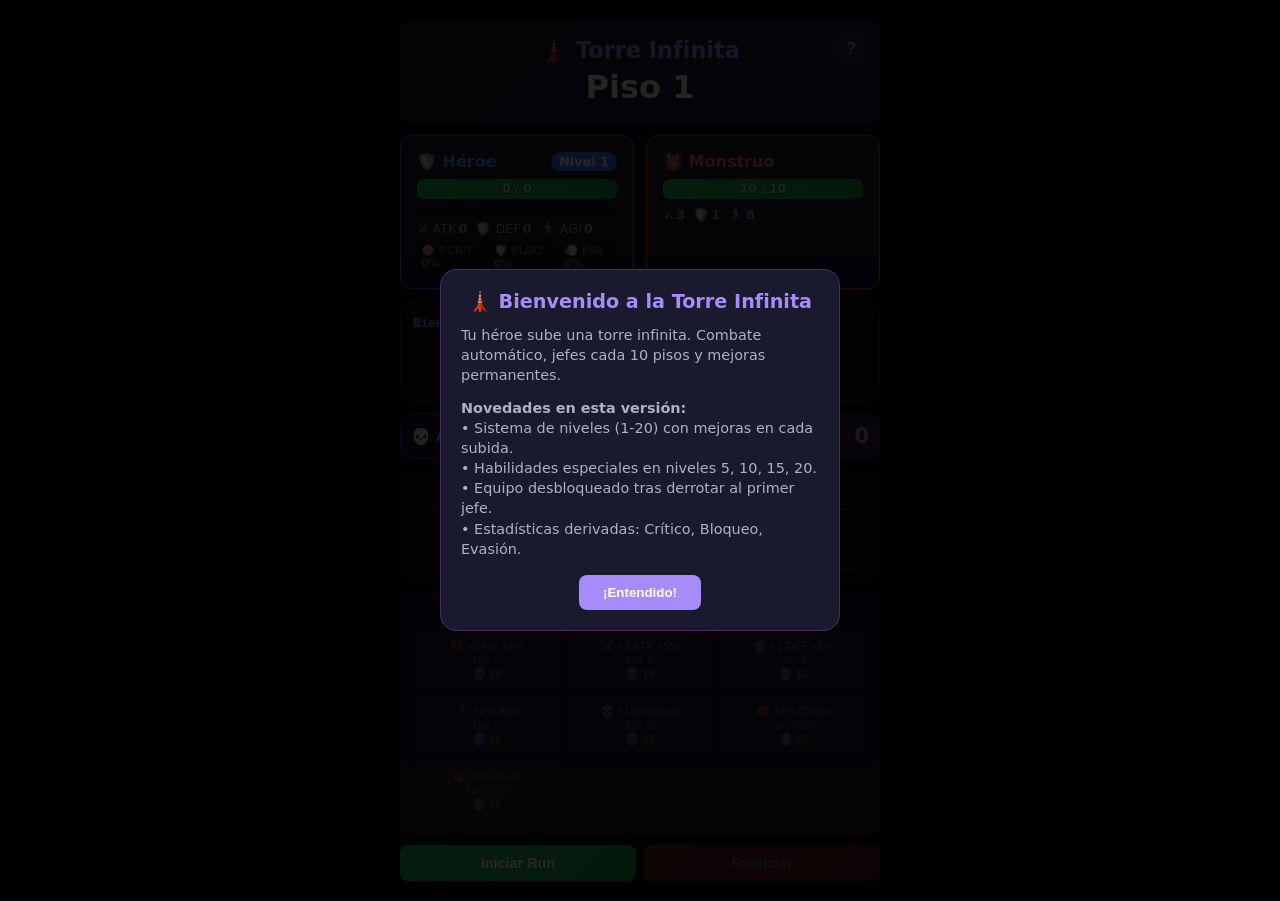
==== index.html @ 31a0d671 "feat: initial release v0.2.0 - Torre Infinita idle RPG - Hero level system (1-20) with flat stat cho" ====
<!DOCTYPE html>
<html lang="es">
<head>
    <meta charset="UTF-8">
    <meta name="viewport" content="width=device-width, initial-scale=1.0">
    <title>Torre Infinita - Fase 2</title>
    <style>
        /* ============================================
           RESET & BASE
           ============================================ */
        * { margin: 0; padding: 0; box-sizing: border-box; }

        body {
            font-family: 'Segoe UI', system-ui, sans-serif;
            background: #0a0a12;
            color: #e0e0e0;
            min-height: 100vh;
            display: flex;
            justify-content: center;
            padding: 20px;
            user-select: none;
        }

        #game {
            max-width: 480px;
            width: 100%;
            display: flex;
            flex-direction: column;
            gap: 12px;
        }

        /* ============================================
           HEADER - Torre, piso y XP
           ============================================ */
        .header {
            text-align: center;
            padding: 16px;
            background: linear-gradient(135deg, #1a1a2e, #16213e);
            border-radius: 12px;
            border: 1px solid #2a2a4a;
            position: relative;
        }

        .header h1 {
            font-size: 1.4rem;
            color: #a78bfa;
            margin-bottom: 4px;
        }

        .floor-display {
            font-size: 2rem;
            font-weight: 700;
            color: #f0f0f0;
        }

        .floor-display .boss-indicator {
            color: #ef4444;
            font-size: 0.9rem;
            display: block;
            margin-top: 2px;
        }

        .xp-bar-container {
            margin-top: 8px;
            background: #0f0f16;
            border-radius: 4px;
            height: 8px;
            overflow: hidden;
            position: relative;
        }

        .xp-bar {
            height: 100%;
            background: #3b82f6;
            width: 0%;
            transition: width 0.2s ease;
        }

        .xp-text {
            position: absolute;
            right: 4px;
            top: -14px;
            font-size: 0.7rem;
            color: #9ca3af;
        }

        .help-btn {
            position: absolute;
            top: 12px;
            right: 12px;
            width: 32px;
            height: 32px;
            background: #2a2a4a;
            border: 1px solid #3a3a5a;
            border-radius: 50%;
            color: #a78bfa;
            font-size: 1rem;
            font-weight: 700;
            cursor: pointer;
            display: flex;
            align-items: center;
            justify-content: center;
            transition: all 0.15s ease;
        }

        .help-btn:hover { background: #3a3a5a; border-color: #a78bfa; }

        /* ============================================
           COMBAT AREA
           ============================================ */
        .combat-area {
            display: grid;
            grid-template-columns: 1fr 1fr;
            gap: 12px;
            position: relative;
        }

        .fighter {
            background: #1a1a2e;
            border-radius: 12px;
            padding: 16px;
            border: 1px solid #2a2a4a;
            position: relative;
        }

        .fighter.player { border-color: #3b82f6; }
        .fighter.enemy { border-color: #ef4444; }
        .fighter.enemy.boss { border-color: #f59e0b; box-shadow: 0 0 12px rgba(245, 158, 11, 0.3); }

        .fighter-name { font-weight: 600; font-size: 1rem; margin-bottom: 8px; }
        .fighter.player .fighter-name { color: #60a5fa; display: flex; justify-content: space-between; align-items: center; }
        .fighter.player .level-badge { background: #3b82f6; color: white; padding: 2px 8px; border-radius: 12px; font-size: 0.8rem; }
        .fighter.enemy .fighter-name { color: #f87171; }

        .hp-bar-container {
            background: #2a1a1a;
            border-radius: 6px;
            height: 20px;
            overflow: hidden;
            margin-bottom: 8px;
            position: relative;
        }

        .hp-bar {
            height: 100%;
            background: linear-gradient(90deg, #22c55e, #16a34a);
            transition: width 0.15s ease;
            border-radius: 6px;
        }

        .hp-bar.low { background: linear-gradient(90deg, #ef4444, #dc2626); }
        .hp-bar.mid { background: linear-gradient(90deg, #f59e0b, #d97706); }

        .hp-text {
            position: absolute;
            top: 50%; left: 50%;
            transform: translate(-50%, -50%);
            font-size: 0.75rem;
            font-weight: 600;
            text-shadow: 0 1px 2px rgba(0,0,0,0.8);
        }

        .fighter-stats { display: flex; gap: 8px; font-size: 0.8rem; color: #9ca3af; }
        .fighter-stats span { display: flex; align-items: center; gap: 2px; }

        /* Derived Stats */
        .derived-stats {
            display: flex;
            gap: 6px;
            margin-top: 6px;
            font-size: 0.7rem;
            color: #6b7280;
        }
        .derived-stats span { background: #111; padding: 2px 4px; border-radius: 4px; }

        /* ============================================
           FLOATING NUMBERS
           ============================================ */
        .floating-container {
            position: absolute;
            top: 0; left: 0; width: 100%; height: 100%;
            pointer-events: none;
            overflow: hidden;
            z-index: 10;
        }

        .float-num {
            position: absolute;
            left: 50%;
            font-weight: 800;
            font-size: 1.2rem;
            transform: translateX(-50%);
            animation: floatUp 0.8s ease-out forwards;
            text-shadow: 0 2px 4px rgba(0,0,0,0.8);
        }

        .float-num.crit { font-size: 1.8rem; color: #fbbf24; }
        .float-num.normal { color: #ef4444; }
        .float-num.heal { color: #22c55e; }
        .float-num.miss { color: #9ca3af; font-style: italic; font-size: 1rem; }
        .float-num.block { color: #60a5fa; font-size: 1rem; }

        @keyframes floatUp {
            0% { opacity: 1; transform: translate(-50%, 0) scale(0.8); }
            20% { transform: translate(-50%, -10px) scale(1.1); }
            100% { opacity: 0; transform: translate(-50%, -50px) scale(1); }
        }

        /* ============================================
           LOG & SOULS
           ============================================ */
        .combat-log {
            background: #111118;
            border-radius: 12px;
            padding: 12px;
            height: 100px;
            overflow-y: auto;
            border: 1px solid #2a2a4a;
            font-size: 0.8rem;
            font-family: 'Consolas', monospace;
        }

        .combat-log .log-entry { padding: 2px 0; border-bottom: 1px solid #1a1a2e; }
        .log-entry.player-atk { color: #60a5fa; }
        .log-entry.enemy-atk { color: #f87171; }
        .log-entry.boss-atk { color: #f59e0b; }
        .log-entry.system { color: #a78bfa; font-weight: 600; }
        .log-entry.death { color: #ef4444; font-weight: 700; }
        .log-entry.victory { color: #22c55e; font-weight: 700; }
        .log-entry.loot { color: #fbbf24; }

        .souls-display {
            text-align: center;
            padding: 10px;
            background: linear-gradient(135deg, #1a0a2e, #2a1a3e);
            border-radius: 12px;
            border: 1px solid #4a2a6a;
            display: flex;
            justify-content: space-between;
            align-items: center;
        }
        .souls-display .value { font-size: 1.3rem; font-weight: 700; color: #c084fc; }

        /* ============================================
           EQUIPMENT
           ============================================ */
        .equipment-section {
            background: #1a1a2e;
            border-radius: 12px;
            padding: 12px;
            border: 1px solid #2a2a4a;
        }

        .equipment-section.locked { opacity: 0.5; pointer-events: none; filter: grayscale(1); }
        .equipment-section h2 { font-size: 0.9rem; color: #a78bfa; margin-bottom: 8px; text-align: center; }

        .equip-slots { display: flex; gap: 8px; justify-content: center; }
        .equip-slot {
            flex: 1;
            background: #111118;
            border: 1px dashed #3a3a5a;
            border-radius: 8px;
            padding: 8px;
            text-align: center;
            font-size: 0.75rem;
            min-height: 60px;
            display: flex;
            flex-direction: column;
            justify-content: center;
            align-items: center;
        }
        .equip-slot.filled { border-style: solid; }
        .equip-slot.weapon { border-color: #ef4444; }
        .equip-slot.armor { border-color: #3b82f6; }
        .equip-slot.ring { border-color: #a78bfa; }

        .equip-name { font-weight: 600; margin-bottom: 2px; }
        .equip-stats { color: #9ca3af; font-size: 0.7rem; }
        .equip-stat-line { font-size: 0.65rem; color: #9ca3af; }

        /* Rarity text colors */
        .rarity-poco-comun { color: #22c55e; }
        .rarity-raro { color: #3b82f6; }
        .rarity-epico { color: #a78bfa; }
        .rarity-legendario { color: #f59e0b; }

        /* ============================================
           UPGRADES & CONTROLS
           ============================================ */
        .upgrades-section {
            background: #1a1a2e;
            border-radius: 12px;
            padding: 12px;
            border: 1px solid #2a2a4a;
        }
        .upgrades-section h2 { font-size: 0.9rem; color: #a78bfa; margin-bottom: 8px; text-align: center; }

        .upgrade-grid { display: grid; grid-template-columns: repeat(3, 1fr); gap: 6px; }
        .upgrade-btn {
            background: #2a2a4a;
            border: 1px solid #3a3a5a;
            border-radius: 6px;
            padding: 8px;
            cursor: pointer;
            color: #e0e0e0;
            font-size: 0.7rem;
            transition: all 0.15s ease;
            display: flex;
            flex-direction: column;
            align-items: center;
            gap: 2px;
        }
        .upgrade-btn:hover:not(:disabled) { background: #3a3a5a; border-color: #a78bfa; }
        .upgrade-btn:disabled { opacity: 0.4; cursor: not-allowed; }
        .upgrade-btn .cost { color: #f59e0b; font-weight: 600; }
        .upgrade-btn .level { color: #9ca3af; font-size: 0.65rem; }

        .controls { display: flex; gap: 8px; }
        .control-btn {
            flex: 1; padding: 10px; border: none; border-radius: 8px;
            font-size: 0.9rem; font-weight: 600; cursor: pointer; transition: all 0.15s ease;
        }
        .control-btn.start { background: linear-gradient(135deg, #22c55e, #16a34a); color: white; }
        .control-btn.restart { background: linear-gradient(135deg, #ef4444, #dc2626); color: white; }
        .control-btn:disabled { opacity: 0.4; cursor: not-allowed; }

        /* ============================================
           MODALS
           ============================================ */
        .modal-overlay {
            position: fixed; inset: 0; background: rgba(0,0,0,0.85);
            display: flex; align-items: center; justify-content: center;
            z-index: 1000; opacity: 0; pointer-events: none; transition: opacity 0.2s ease;
        }
        .modal-overlay.visible { opacity: 1; pointer-events: auto; }

        .modal {
            background: #1a1a2e; border: 1px solid #4a2a6a; border-radius: 16px;
            padding: 20px; max-width: 400px; width: 90%;
            transform: translateY(20px); transition: transform 0.2s ease;
        }
        .modal-overlay.visible .modal { transform: translateY(0); }

        .modal h2 { color: #a78bfa; font-size: 1.2rem; margin-bottom: 12px; text-align: center; }
        .modal p { color: #b0b0c0; font-size: 0.9rem; line-height: 1.4; margin-bottom: 12px; }

        .choice-grid { display: flex; flex-direction: column; gap: 8px; margin-top: 12px; }
        .choice-btn {
            background: #2a2a4a; border: 1px solid #3a3a5a; border-radius: 8px;
            padding: 12px; cursor: pointer; color: #e0e0e0; text-align: left;
            transition: all 0.15s ease;
        }
        .choice-btn:hover { background: #3a3a5a; border-color: #a78bfa; }
        .choice-btn .title { font-weight: 600; color: #c084fc; display: block; }
        .choice-btn .desc { font-size: 0.8rem; color: #9ca3af; }

        .modal-close {
            display: block; margin: 16px auto 0; padding: 10px 24px;
            background: #a78bfa; color: white; border: none; border-radius: 8px;
            font-weight: 600; cursor: pointer;
        }

        .fighter.hit { animation: flash 0.1s ease; }
        @keyframes flash { 0%, 100% { opacity: 1; } 50% { opacity: 0.5; } }
    </style>
</head>
<body>
    <div id="game">
        <!-- Header -->
        <div class="header">
            <h1>🗼 Torre Infinita</h1>
            <button class="help-btn" onclick="showTutorial()" title="Tutorial">?</button>
            <div class="floor-display">
                <span id="floor-number">Piso 1</span>
                <span id="boss-indicator" class="boss-indicator" style="display:none">⚔️ JEFE</span>
            </div>
        </div>

        <!-- Combat -->
        <div class="combat-area">
            <div class="fighter player" id="player-card">
                <div class="floating-container" id="player-floats"></div>
                <div class="fighter-name">
                    <span>🛡️ Héroe</span>
                    <span class="level-badge" id="player-level">Nivel 1</span>
                </div>
                <div class="hp-bar-container">
                    <div class="hp-bar" id="player-hp-bar" style="width:100%"></div>
                    <div class="hp-text" id="player-hp-text">100 / 100</div>
                </div>
                <div class="xp-bar-container" style="height: 6px; margin-bottom: 8px;">
                    <div class="xp-bar" id="player-xp-bar" style="width:0%"></div>
                </div>
                <div class="fighter-stats">
                    <span>⚔️ ATK <b id="player-atk">10</b></span>
                    <span>🛡️ DEF <b id="player-def">5</b></span>
                    <span>🏃 AGI <b id="player-agi">10</b></span>
                </div>
                <div class="derived-stats">
                    <span>🎯 P.CRIT <b id="player-crit">1%</b></span>
                    <span>🛡️ BLOQ <b id="player-block">1%</b></span>
                    <span>💨 EVA <b id="player-dodge">1%</b></span>
                </div>
            </div>
            <div class="fighter enemy" id="enemy-card">
                <div class="floating-container" id="enemy-floats"></div>
                <div class="fighter-name" id="enemy-name">👹 Monstruo</div>
                <div class="hp-bar-container">
                    <div class="hp-bar" id="enemy-hp-bar" style="width:100%"></div>
                    <div class="hp-text" id="enemy-hp-text">10 / 10</div>
                </div>
                <div class="fighter-stats">
                    <span>⚔️ <b id="enemy-atk">3</b></span>
                    <span>🛡️ <b id="enemy-def">1</b></span>
                    <span>🏃 <b id="enemy-agi">8</b></span>
                </div>
            </div>
        </div>

        <!-- Log -->
        <div class="combat-log" id="combat-log">
            <div class="log-entry system">Bienvenido a la Torre Infinita. ¡Pulsa Iniciar!</div>
        </div>

        <!-- Souls -->
        <div class="souls-display">
            <span class="label">💀 Almas</span>
            <span class="value" id="souls-count">0</span>
        </div>

        <!-- Equipment -->
        <div class="equipment-section locked" id="equip-section">
            <h2>🎒 Equipo (Se desbloquea tras superar piso 10)</h2>
            <div class="equip-slots">
                <div class="equip-slot weapon" id="slot-weapon">🗡️ Vacío</div>
                <div class="equip-slot armor" id="slot-armor">🛡️ Vacío</div>
                <div class="equip-slot ring" id="slot-ring">💍 Vacío</div>
            </div>
        </div>

        <!-- Meta Upgrades -->
        <div class="upgrades-section">
            <h2>⬆️ Mejoras Permanentes</h2>
            <div class="upgrade-grid" id="upgrade-grid"></div>
        </div>

        <!-- Controls -->
        <div class="controls">
            <button class="control-btn start" id="btn-start" onclick="startRun()">Iniciar Run</button>
            <button class="control-btn restart" id="btn-restart" onclick="restartRun()" disabled>Reiniciar</button>
        </div>
    </div>

    <!-- Tutorial Modal -->
    <div class="modal-overlay" id="tutorial-overlay">
        <div class="modal">
            <h2>🗼 Bienvenido a la Torre Infinita</h2>
            <p>Tu héroe sube una torre infinita. Combate automático, jefes cada 10 pisos y mejoras permanentes.</p>
            <p><strong>Novedades en esta versión:</strong><br>
            • Sistema de niveles (1-20) con mejoras en cada subida.<br>
            • Habilidades especiales en niveles 5, 10, 15, 20.<br>
            • Equipo desbloqueado tras derrotar al primer jefe.<br>
            • Estadísticas derivadas: Crítico, Bloqueo, Evasión.</p>
            <button class="modal-close" onclick="closeTutorial()">¡Entendido!</button>
        </div>
    </div>

    <!-- Choice Modal (Level Up / Abilities) -->
    <div class="modal-overlay" id="choice-overlay">
        <div class="modal">
            <h2 id="choice-title">¡Nivel Arriba!</h2>
            <p id="choice-desc">Elige una mejora:</p>
            <div class="choice-grid" id="choice-grid"></div>
        </div>
    </div>

    <script>
        // ============================================
        // 1. BALANCE CENTRALIZADO
        // Cambiar un número aquí recalcula todo el juego
        // ============================================
        const BALANCE = {
            // --- PLAYER BASE ---
            player: { hp: 100, atk: 10, def: 5, agi: 10 },

            // --- RUN LEVEL (flat por level up) ---
            levelUp: {
                choices: [
                    { id: 'hp',  label: '+8 HP',  flat: 8, desc: 'Aumenta tu vida máxima en 8.' },
                    { id: 'atk', label: '+2 ATK', flat: 2, desc: 'Aumenta tu ataque en 2.' },
                    { id: 'def', label: '+2 DEF', flat: 2, desc: 'Aumenta tu defensa en 2.' },
                    { id: 'agi', label: '+2 AGI', flat: 2, desc: 'Aumenta tu agilidad en 2.' },
                ],
                xpBase: 10,
                xpScale: 10,
                maxLevel: 20,
                abilityLevels: [5, 10, 15, 20],
            },

            // --- META PROGRESSION (flat mínimo + %) ---
            metaUpgrades: {
                hp:   { baseCost: 10, scale: 1.5, flat: 3, percent: 0.05, label: '+3 HP +5%', icon: '❤️' },
                atk:  { baseCost: 10, scale: 1.5, flat: 2, percent: 0.05, label: '+2 ATK +5%', icon: '⚔️' },
                def:  { baseCost: 15, scale: 1.5, flat: 1, percent: 0.05, label: '+1 DEF +5%', icon: '🛡️' },
                agi:  { baseCost: 20, scale: 1.6, flat: 0, percent: 0.02, label: '+2% AGI', icon: '🏃' },
                souls:{ baseCost: 25, scale: 1.7, flat: 1, percent: 0, label: '+1 alma/piso', icon: '💀' },
                crit: { baseCost: 30, scale: 1.8, flat: 0, percent: 0.02, label: '+2% Crítico', icon: '🎯', maxLevel: 15 },
                drop: { baseCost: 40, scale: 2.0, flat: 0, percent: 0.05, label: '+5% Drop', icon: '🎁', maxLevel: 10 },
            },

            // --- ENEMIES ---
            enemy: {
                normal: { hp: 10, atk: 3, def: 1, agi: 6 },
                boss:   { hp: 50, atk: 8, def: 3, agi: 7 },
                scale: {
                    normal: { hp: 1.10, atk: 1.08, def: 1.05 },
                    boss:   { hp: 1.08, atk: 1.07, def: 1.06 },
                },
                agiScale: 1.02, // ambos tipos usan la misma escala de agilidad
                bossHpMult: 2,
            },

            // --- EQUIPMENT ---
            equipment: {
                dropBaseChance: 15,
                slots: ['weapon', 'armor', 'ring'],
            rarities: [
                { name: 'Poco común', weights: [70, 0, 0, 0],  statMult: 1.0 },
                { name: 'Raro',         weights: [25, 60, 0, 0], statMult: 1.5 },
                { name: 'Épico',        weights: [5, 30, 0, 0],  statMult: 2.0 },
                { name: 'Legendario',   weights: [0, 10, 0, 0],  statMult: 3.0 },
            ],
                budgetPerFloor: 1.0,
            },

            // --- COMBAT ---
            combat: {
                tickMs: 100,
                speedBase: 3000,
                speedPerAgi: 100,
                speedMin: 750,
                minDamage: 1,
            },

            // --- SOULS ---
            souls: {
                baseMult: 2,
            },
        };

        // ============================================
        // 2. ESTADO CENTRAL
        // ============================================
        const metaState = {
            souls: 0,
            maxFloor: 0,
            unlockedEquipment: false,
            equipment: { weapon: null, armor: null, ring: null },
            abilities: [],
            upgrades: {},
        };

        // Inicializar upgrades desde BALANCE
        for (const [key, u] of Object.entries(BALANCE.metaUpgrades)) {
            metaState.upgrades[key] = { level: 0, ...u };
        }

        const runState = {
            active: false,
            floor: 1,
            level: 1,
            xp: 0,
            xpToNext: BALANCE.levelUp.xpBase,
            runBonuses: { hp: 0, atk: 0, def: 0, agi: 0 },
            player: { hp: 0, maxHp: 0, atk: 0, def: 0, agi: 0, attackTimer: 0 },
            enemy: null,
            combatInterval: BALANCE.combat.tickMs,
            pendingChoice: null,
        };

        // ============================================
        // 3. CONSTANTES Y POOLS
        // ============================================
        const ENEMY_NAMES = ['Slime', 'Esqueleto', 'Murciélago', 'Goblin', 'Araña', 'Fantasma', 'Orco', 'Troll'];
        const BOSS_NAMES = ['Guardián', 'Señor de la Torre', 'Dragón', 'Lich', 'Titán', 'Demonio'];

        const LEVEL_CHOICES = BALANCE.levelUp.choices;

        const ABILITY_POOLS = {
            5: [
                { id: 'double_hit', label: 'Golpe Doble', desc: '15% probabilidad de atacar 2 veces.' },
                { id: 'first_strike', label: 'Primer Golpe', desc: '+25% daño en el primer ataque del combate.' },
                { id: 'bleed', label: 'Sangrado', desc: '10% prob de aplicar sangrado (3 dmg/turno x3).' },
            ],
            10: [
                { id: 'counter', label: 'Contraataque', desc: '20% prob de devolver 50% del daño recibido.' },
                { id: 'vital_shield', label: 'Escudo Vital', desc: 'Al entrar, escudo = 10% HP máximo.' },
                { id: 'precise', label: 'Golpe Preciso', desc: '+15% probabilidad de crítico.' },
            ],
            15: [
                { id: 'brutal', label: 'Golpe Brutal', desc: '10% probabilidad de hacer 3x daño.' },
                { id: 'execute', label: 'Ejecución', desc: 'Si enemigo <20% HP, tu daño se duplica.' },
                { id: 'passive_frenzy', label: 'Frenesí Pasivo', desc: '+20% velocidad de ataque.' },
            ],
            20: [
                { id: 'frenzy', label: 'Frenesí', desc: '10% probabilidad de atacar 3 veces.' },
                { id: 'domination', label: 'Dominio', desc: '+15% a todos tus stats base.' },
                { id: 'unstoppable', label: 'Imparable', desc: '-25% daño recibido y +30% velocidad.' },
            ]
        };

        const ITEM_PASSIVES = [
            { id: 'venom', label: 'Veneno', desc: 'Aplica veneno al atacar (2 dmg/turno x3).' },
            { id: 'burn', label: 'Quemadura', desc: 'Aplica quemadura (3% HP enemigo/turno x2).' },
            { id: 'lifesteal', label: 'Robo de Vida', desc: 'Recupera 5% del daño causado como HP.' },
            { id: 'block_mastery', label: 'Maestría Bloqueo', desc: '+10% probabilidad de bloqueo.' },
        ];

        // ============================================
        // 4. CÁLCULOS
        // ============================================
        function speedToInterval(speed) {
            return Math.max(BALANCE.combat.speedMin, BALANCE.combat.speedBase - (speed * BALANCE.combat.speedPerAgi));
        }

        function getUpgradeCost(key) {
            const u = metaState.upgrades[key];
            return Math.floor(u.baseCost * Math.pow(u.scale, u.level));
        }

        function calcDamage(atk, def) {
            return Math.max(BALANCE.combat.minDamage, atk - def);
        }

        function getDerivedStats(atk, def, agi) {
            return {
                crit: Math.min(50, Math.floor(atk / 10)),
                block: Math.min(50, Math.floor(def / 5)),
                dodge: Math.min(40, Math.floor(agi / 8)),
            };
        }

        function calcPlayerStats() {
            const u = metaState.upgrades;
            const base = BALANCE.player;

            // Meta upgrades: flat + percent
            const metaHp = base.hp * (1 + u.hp.percent * u.hp.level) + u.hp.flat * u.hp.level;
            const metaAtk = base.atk * (1 + u.atk.percent * u.atk.level) + u.atk.flat * u.atk.level;
            const metaDef = base.def * (1 + u.def.percent * u.def.level) + u.def.flat * u.def.level;
            const metaAgi = base.agi * (1 + u.agi.percent * u.agi.level) + u.agi.flat * u.agi.level;

            // Run level bonuses (flat)
            const r = runState.runBonuses;
            let hp = metaHp + r.hp;
            let atk = metaAtk + r.atk;
            let def = metaDef + r.def;
            let agi = metaAgi + r.agi;

            // Equipment bonuses
            let equipCrit = 0, equipDodge = 0, equipLifesteal = 0;
            for (const slot of ['weapon', 'armor', 'ring']) {
                const item = metaState.equipment[slot];
                if (item) {
                    hp += item.stats.hp || 0;
                    atk += item.stats.atk || 0;
                    def += item.stats.def || 0;
                    agi += item.stats.agi || 0;
                    equipCrit += item.stats.crit || 0;
                    equipDodge += item.stats.dodge || 0;
                    equipLifesteal += item.stats.lifesteal || 0;
                }
            }

            // Passive abilities
            if (metaState.abilities.includes('domination')) {
                hp *= 1.15; atk *= 1.15; def *= 1.15; agi *= 1.15;
            }
            if (metaState.abilities.includes('passive_frenzy')) agi *= 1.2;
            if (metaState.abilities.includes('unstoppable')) { agi *= 1.3; }

            return {
                maxHp: Math.floor(hp),
                atk: Math.floor(atk),
                def: Math.floor(def),
                agi: Math.floor(agi),
                crit: equipCrit,
                dodge: equipDodge,
                lifesteal: equipLifesteal,
            };
        }

        function calcEnemyStats(floor) {
            const isBoss = floor % 10 === 0;
            const b = isBoss ? BALANCE.enemy.boss : BALANCE.enemy.normal;
            const s = isBoss ? BALANCE.enemy.scale.boss : BALANCE.enemy.scale.normal;
            const bossMult = isBoss ? BALANCE.enemy.bossHpMult : 1;
            const agiScale = BALANCE.enemy.agiScale;

            return {
                hp: Math.floor(b.hp * Math.pow(s.hp, floor - 1) * bossMult),
                atk: Math.floor(b.atk * Math.pow(s.atk, floor - 1)),
                def: Math.floor(b.def * Math.pow(s.def, floor - 1)),
                agi: Math.floor(b.agi * Math.pow(agiScale, floor - 1)),
                isBoss,
            };
        }

        function calcIlvl(item) {
            return (item.stats.atk || 0) + (item.stats.def || 0) + (item.stats.hp || 0) * 0.5 + (item.stats.agi || 0) * 2;
        }

        // ============================================
        // 5. GENERACIÓN DE EQUIPO
        // ============================================
        function generateItem(floor, isBoss) {
            const rarities = BALANCE.equipment.rarities.map(r => r.name);
            const weights = isBoss
                ? [0, 60, 30, 10]
                : [70, 25, 5, 0];
            let rand = Math.random() * 100;
            let rarity = 'Común';
            for (let i = 0; i < rarities.length; i++) {
                rand -= weights[i];
                if (rand <= 0) { rarity = rarities[i]; break; }
            }

            const slots = BALANCE.equipment.slots;
            const slot = slots[Math.floor(Math.random() * slots.length)];
            const rarityData = BALANCE.equipment.rarities.find(r => r.name === rarity);
            const budget = Math.floor(floor * BALANCE.equipment.budgetPerFloor * (1 + rarity.length * 0.5));

            // Definir pools de stats por slot
            const statPools = {
                weapon: { primary: ['atk'], secondary: ['crit', 'lifesteal'] },
                armor: { primary: ['def'], secondary: ['hp', 'dodge'] },
                ring: { primary: ['hp', 'atk', 'def', 'agi'], secondary: ['hp', 'atk', 'def', 'agi', 'crit', 'dodge'] },
            };

            // Stats según rareza
            const numSecondary = rarity === 'Poco común' ? 0 : rarity === 'Raro' ? 1 : rarity === 'Épico' ? 1 : 2;
            const hasPassive = ['Épico', 'Legendario'].includes(rarity);
            
            const pool = statPools[slot];
            const stats = {};
            const usedStats = new Set();

            // 1. Elegir primario
            const primaryStat = pool.primary[Math.floor(Math.random() * pool.primary.length)];
            stats[primaryStat] = Math.floor(budget * (0.8 + Math.random() * 0.4));
            usedStats.add(primaryStat);

            // 2. Elegir secundarios (sin repetir)
            const availableSecondary = pool.secondary.filter(s => !usedStats.has(s));
            for (let i = 0; i < numSecondary && availableSecondary.length > 0; i++) {
                const idx = Math.floor(Math.random() * availableSecondary.length);
                const secStat = availableSecondary.splice(idx, 1)[0];
                stats[secStat] = Math.floor(budget * 0.4 * (0.7 + Math.random() * 0.6));
                usedStats.add(secStat);
            }

            // 3. Pasiva (si aplica)
            const passive = hasPassive ? ITEM_PASSIVES[Math.floor(Math.random() * ITEM_PASSIVES.length)] : null;

            const item = {
                id: Date.now() + Math.random(),
                name: `${slot === 'weapon' ? 'Arma' : slot === 'armor' ? 'Armadura' : 'Anillo'}`,
                slot, rarity, stats,
                passive,
            };

            return item;
        }

        function tryEquip(item) {
            const current = metaState.equipment[item.slot];
            if (!current || calcIlvl(item) > calcIlvl(current)) {
                metaState.equipment[item.slot] = item;
                addLog(`✨ ¡Equipo mejorado! ${item.name}`, 'loot');
                render();
                return true;
            }
            return false;
        }

        // ============================================
        // 6. COMBATE
        // ============================================
        let combatLoop = null;
        let isFirstAttack = true;

        function startCombat() {
            const stats = calcPlayerStats();
            const p = runState.player;
            p.maxHp = stats.maxHp;
            p.hp = stats.maxHp;
            p.atk = stats.atk;
            p.def = stats.def;
            p.agi = stats.agi;
            p.crit = stats.crit;
            p.dodge = stats.dodge;
            p.lifesteal = stats.lifesteal;
            p.attackTimer = speedToInterval(p.agi);

            const eStats = calcEnemyStats(runState.floor);
            runState.enemy = {
                ...eStats,
                maxHp: eStats.hp,
                attackTimer: speedToInterval(eStats.agi),
                name: eStats.isBoss ? BOSS_NAMES[Math.floor((runState.floor / 10 - 1) % BOSS_NAMES.length)] : ENEMY_NAMES[Math.floor((runState.floor - 1) % ENEMY_NAMES.length)],
            };

            // Escudo Vital
            if (metaState.abilities.includes('vital_shield')) {
                p.maxHp += Math.floor(stats.maxHp * 0.1);
                p.hp += Math.floor(stats.maxHp * 0.1);
            }

            isFirstAttack = true;
            addLog(`── Piso ${runState.floor} ${runState.enemy.isBoss ? '— ⚔️ JEFE ⚔️' : ''} ──`, 'system');
            render();

            if (combatLoop) clearInterval(combatLoop);
            combatLoop = setInterval(combatTick, BALANCE.combat.tickMs);
        }

        function combatTick() {
            if (!runState.active || !runState.enemy || runState.pendingChoice) return;

            const p = runState.player;
            const e = runState.enemy;
            const derived = getDerivedStats(p.atk, p.def, p.agi);
            const critBonus = metaState.upgrades.crit.level * metaState.upgrades.crit.percent * 100;
            const totalCrit = Math.min(50, derived.crit + critBonus + p.crit + (metaState.abilities.includes('precise') ? 15 : 0));
            const totalDodge = Math.min(40, derived.dodge + p.dodge);

            // Jugador ataca
            p.attackTimer -= BALANCE.combat.tickMs;
            if (p.attackTimer <= 0) {
                p.attackTimer = speedToInterval(p.agi);
                
                let attacks = 1;
                if (Math.random() < 0.15 && metaState.abilities.includes('double_hit')) attacks = 2;
                if (Math.random() < 0.10 && metaState.abilities.includes('frenzy')) attacks = 3;

                for (let i = 0; i < attacks; i++) {
                    let dmg = calcDamage(p.atk, e.def);
                    let type = 'normal';
                    
                    if (isFirstAttack && metaState.abilities.includes('first_strike')) dmg = Math.floor(dmg * 1.25);
                    if (Math.random() * 100 < totalCrit) { dmg *= 2; type = 'crit'; }
                    if (metaState.abilities.includes('execute') && e.hp < e.maxHp * 0.2) dmg *= 2;
                    if (metaState.abilities.includes('brutal') && Math.random() < 0.10) { dmg *= 3; type = 'crit'; }

                    e.hp -= dmg;
                    spawnFloat('enemy-floats', `-${dmg}`, type);
                    flashElement('enemy-card');
                    
                    // Lifesteal (stats + passive)
                    const lifestealPct = p.lifesteal + (metaState.equipment.weapon?.passive?.id === 'lifesteal' ? 5 : 0);
                    if (lifestealPct > 0) {
                        const heal = Math.floor(dmg * lifestealPct / 100);
                        if (heal > 0) {
                            p.hp = Math.min(p.maxHp, p.hp + heal);
                            spawnFloat('player-floats', `+${heal}`, 'heal');
                        }
                    }
                }
                isFirstAttack = false;
            }

            // Enemigo ataca
            e.attackTimer -= BALANCE.combat.tickMs;
            if (e.attackTimer <= 0) {
                e.attackTimer = speedToInterval(e.agi);
                
                // Dodge check
                if (Math.random() * 100 < totalDodge) {
                    spawnFloat('player-floats', 'MISS', 'miss');
                    return;
                }

                let dmg = calcDamage(e.atk, p.def);
                let type = 'normal';

                // Crítico enemigo (solo bosses o variantes)
                if (e.isBoss && Math.random() < 0.10) { dmg *= 2; type = 'crit'; }

                // Block check
                if (Math.random() * 100 < derived.block) {
                    dmg = Math.floor(dmg * 0.5);
                    type = 'block';
                }

                p.hp -= dmg;
                spawnFloat('player-floats', `-${dmg}`, type);
                flashElement('player-card');

                // Contraataque
                if (metaState.abilities.includes('counter') && Math.random() < 0.20) {
                    const counterDmg = Math.floor(dmg * 0.5);
                    e.hp -= counterDmg;
                    spawnFloat('enemy-floats', `-${counterDmg} (C)`, 'crit');
                }
            }

            if (e.hp <= 0) { e.hp = 0; enemyDefeated(); }
            else if (p.hp <= 0) { p.hp = 0; playerDied(); }
            render();
        }

        function enemyDefeated() {
            clearInterval(combatLoop); combatLoop = null;
            addLog(`¡${runState.enemy.name} derrotado!`, 'victory');

            // XP
            const xpGain = runState.floor;
            runState.xp += xpGain;
            addLog(`+${xpGain} XP`, 'system');

            // Drop de equipo
            if (metaState.unlockedEquipment) {
                const dropChance = BALANCE.equipment.dropBaseChance + (metaState.upgrades.drop.level * metaState.upgrades.drop.percent * 100);
                if (Math.random() * 100 < dropChance || runState.enemy.isBoss) {
                    const item = generateItem(runState.floor, runState.enemy.isBoss);
                    addLog(`🎁 Drop: ${item.name}`, 'loot');
                    tryEquip(item);
                }
            }

            // Desbloquear equipo tras Boss 1
            if (runState.floor === 10 && !metaState.unlockedEquipment) {
                metaState.unlockedEquipment = true;
                addLog('🔓 ¡SISTEMA DE EQUIPO DESBLOQUEADO!', 'victory');
                document.getElementById('equip-section').classList.remove('locked');
            }

            runState.floor++;
            checkLevelUp();
        }

        function playerDied() {
            clearInterval(combatLoop); combatLoop = null;
            runState.active = false;
            const souls = Math.floor(runState.floor * BALANCE.souls.baseMult + (runState.floor * metaState.upgrades.souls.level * metaState.upgrades.souls.flat));
            metaState.souls += souls;
            metaState.maxFloor = Math.max(metaState.maxFloor, runState.floor);
            addLog(`💀 Caíste en el piso ${runState.floor}. +${souls} almas.`, 'death');
            render();
        }

        // ============================================
        // 6. NIVELES Y ELECCIONES
        // ============================================
        function checkLevelUp() {
            if (runState.level >= BALANCE.levelUp.maxLevel) {
                startCombat();
                return;
            }
            if (runState.xp >= runState.xpToNext) {
                runState.xp -= runState.xpToNext;
                runState.level++;
                runState.xpToNext = BALANCE.levelUp.xpScale * runState.level;
                addLog(`⬆️ ¡Nivel ${runState.level}!`, 'system');

                if (BALANCE.levelUp.abilityLevels.includes(runState.level)) {
                    showAbilityChoice();
                } else {
                    showStatChoice();
                }
            } else {
                startCombat();
            }
        }

        function showStatChoice() {
            runState.pendingChoice = 'level';
            const choices = LEVEL_CHOICES.sort(() => 0.5 - Math.random()).slice(0, 3);
            renderChoices('¡Nivel Arriba!', 'Elige una mejora:', choices.map(c => ({
                label: c.label, desc: c.desc, action: () => { 
                    runState.runBonuses[c.id] += c.flat; 
                    closeChoice(); 
                }
            })));
        }

        function showAbilityChoice() {
            runState.pendingChoice = 'ability';
            const pool = ABILITY_POOLS[runState.level];
            renderChoices(`¡Habilidad de Nivel ${runState.level}!`, 'Elige una habilidad especial:', pool.map(a => ({
                label: a.label, desc: a.desc, action: () => { metaState.abilities.push(a.id); closeChoice(); }
            })));
        }

        function renderChoices(title, desc, options) {
            document.getElementById('choice-title').textContent = title;
            document.getElementById('choice-desc').textContent = desc;
            const grid = document.getElementById('choice-grid');
            grid.innerHTML = '';
            options.forEach(opt => {
                const btn = document.createElement('button');
                btn.className = 'choice-btn';
                btn.innerHTML = `<span class="title">${opt.label}</span><span class="desc">${opt.desc}</span>`;
                btn.onclick = opt.action;
                grid.appendChild(btn);
            });
            document.getElementById('choice-overlay').classList.add('visible');
        }

        function closeChoice() {
            document.getElementById('choice-overlay').classList.remove('visible');
            runState.pendingChoice = null;
            if (runState.active) startCombat();
        }

        // ============================================
        // 7. CONTROLES Y RENDER
        // ============================================
        function startRun() {
            if (runState.active) return;
            runState.active = true; runState.floor = 1; runState.level = 1; runState.xp = 0; runState.xpToNext = BALANCE.levelUp.xpBase;
            runState.runBonuses = { hp: 0, atk: 0, def: 0, agi: 0 };
            document.getElementById('combat-log').innerHTML = '';
            if (metaState.unlockedEquipment) document.getElementById('equip-section').classList.remove('locked');
            addLog('🗼 Nueva run iniciada', 'system');
            startCombat();
            updateButtons();
        }

        function restartRun() {
            if (combatLoop) clearInterval(combatLoop);
            runState.active = false; runState.floor = 1; runState.enemy = null;
            document.getElementById('combat-log').innerHTML = '';
            addLog('🔄 Run reiniciada', 'system');
            render(); updateButtons();
        }

        function buyUpgrade(key) {
            const u = metaState.upgrades[key];
            if (u.maxLevel && u.level >= u.maxLevel) return;
            const cost = getUpgradeCost(key);
            if (metaState.souls < cost) return;
            metaState.souls -= cost; metaState.upgrades[key].level++;
            addLog(`⬆️ Mejora: ${metaState.upgrades[key].label} (Nv ${metaState.upgrades[key].level})`, 'system');
            render();
        }

        function render() {
            document.getElementById('floor-number').textContent = `Piso ${runState.floor}`;
            document.getElementById('boss-indicator').style.display = runState.floor % 10 === 0 ? 'block' : 'none';
            
            // Player
            document.getElementById('player-level').textContent = `Nivel ${runState.level}`;
            const xpPct = (runState.xp / runState.xpToNext) * 100;
            document.getElementById('player-xp-bar').style.width = xpPct + '%';
            
            const p = runState.player;
            const pPct = Math.max(0, (p.hp / p.maxHp) * 100);
            document.getElementById('player-hp-bar').style.width = pPct + '%';
            document.getElementById('player-hp-bar').className = 'hp-bar' + (pPct <= 25 ? ' low' : pPct <= 50 ? ' mid' : '');
            document.getElementById('player-hp-text').textContent = `${Math.max(0, p.hp)} / ${p.maxHp}`;
            const derived = getDerivedStats(p.atk, p.def, p.agi);
            document.getElementById('player-atk').textContent = p.atk;
            document.getElementById('player-def').textContent = p.def;
            document.getElementById('player-agi').textContent = p.agi;
            document.getElementById('player-crit').textContent = Math.min(50, derived.crit + Math.floor(metaState.upgrades.crit.level * metaState.upgrades.crit.percent * 100)) + '%';
            document.getElementById('player-block').textContent = derived.block + '%';
            document.getElementById('player-dodge').textContent = derived.dodge + '%';

            // Enemy
            const e = runState.enemy;
            if (e) {
                const ePct = Math.max(0, (e.hp / e.maxHp) * 100);
                document.getElementById('enemy-hp-bar').style.width = ePct + '%';
                document.getElementById('enemy-hp-bar').className = 'hp-bar' + (ePct <= 25 ? ' low' : ePct <= 50 ? ' mid' : '');
                document.getElementById('enemy-hp-text').textContent = `${Math.max(0, e.hp)} / ${e.maxHp}`;
                document.getElementById('enemy-name').textContent = `${e.isBoss ? '👑' : '👹'} ${e.name}`;
                document.getElementById('enemy-atk').textContent = e.atk;
                document.getElementById('enemy-def').textContent = e.def;
                document.getElementById('enemy-agi').textContent = e.agi;
                document.getElementById('enemy-card').className = 'fighter enemy' + (e.isBoss ? ' boss' : '');
            }

            document.getElementById('souls-count').textContent = metaState.souls;

            // Equipment
            for (const slot of ['weapon', 'armor', 'ring']) {
                const el = document.getElementById(`slot-${slot}`);
                const item = metaState.equipment[slot];
                if (item) {
                    const rarityClass = `rarity-${item.rarity.toLowerCase().normalize('NFD').replace(/[\u0300-\u036f]/g, '').replace(/\s+/g, '-')}`;
                    const percentStats = ['crit', 'dodge', 'lifesteal'];
                    const statLines = Object.entries(item.stats)
                        .filter(([, v]) => v > 0)
                        .map(([k, v]) => {
                            const icons = { hp: '❤️', atk: '⚔️', def: '️', agi: '🏃', crit: '🎯', dodge: '', lifesteal: '🧛' };
                            const suffix = percentStats.includes(k) ? '%' : '';
                            return `<span class="equip-stat-line">${icons[k] || ''} +${v}${suffix} ${k.toUpperCase()}</span>`;
                        }).join('');
                    const passiveLine = item.passive ? `<span class="equip-stat-line" style="color:#fbbf24">✨ ${item.passive.label}</span>` : '';
                    el.className = `equip-slot ${slot} filled ${rarityClass}`;
                    el.innerHTML = `<div class="equip-name">${item.name}</div><div class="equip-stats">${item.rarity} | ilvl ${Math.floor(calcIlvl(item))}</div>${statLines}${passiveLine}`;
                } else {
                    el.className = `equip-slot ${slot}`;
                    el.innerHTML = `${slot === 'weapon' ? '🗡️' : slot === 'armor' ? '🛡️' : '💍'} Vacío`;
                }
            }

            // Upgrades
            const grid = document.getElementById('upgrade-grid');
            grid.innerHTML = '';
            for (const [key, u] of Object.entries(metaState.upgrades)) {
                const isMaxed = u.maxLevel && u.level >= u.maxLevel;
                const cost = isMaxed ? 'MAX' : getUpgradeCost(key);
                const levelText = u.maxLevel ? `Nvl: ${u.level}/${u.maxLevel}` : `Nvl: ${u.level}`;
                
                // Calcular acumulado
                let cumulative = '';
                if (u.level > 0) {
                    const parts = [];
                    if (u.flat) parts.push(`+${u.flat * u.level}`);
                    if (u.percent) parts.push(`+${Math.round(u.percent * u.level * 100)}%`);
                    cumulative = parts.length ? ` (${parts.join(' ')})` : '';
                }
                
                const btn = document.createElement('button');
                btn.className = 'upgrade-btn';
                btn.disabled = isMaxed || metaState.souls < cost;
                btn.onclick = () => !isMaxed && buyUpgrade(key);
                btn.innerHTML = `<span>${u.icon} ${u.label}</span><span class="level">${levelText}${cumulative}</span><span class="cost">${isMaxed ? '✅ MAX' : `💀 ${cost}`}</span>`;
                grid.appendChild(btn);
            }
        }

        function updateButtons() {
            document.getElementById('btn-start').disabled = runState.active;
            document.getElementById('btn-restart').disabled = !runState.active;
        }

        // ============================================
        // 8. UTILIDADES Y UI
        // ============================================
        function addLog(text, type = '') {
            const log = document.getElementById('combat-log');
            const entry = document.createElement('div');
            entry.className = 'log-entry ' + type;
            entry.textContent = text;
            log.appendChild(entry);
            log.scrollTop = log.scrollHeight;
            while (log.children.length > 50) log.removeChild(log.firstChild);
        }

        function flashElement(id) {
            const el = document.getElementById(id);
            el.classList.add('hit');
            setTimeout(() => el.classList.remove('hit'), 100);
        }

        function spawnFloat(containerId, text, type) {
            const container = document.getElementById(containerId);
            const el = document.createElement('div');
            el.className = `float-num ${type}`;
            el.textContent = text;
            el.style.top = '40%';
            container.appendChild(el);
            setTimeout(() => el.remove(), 800);
        }

        function showTutorial() { document.getElementById('tutorial-overlay').classList.add('visible'); }
        function closeTutorial() {
            document.getElementById('tutorial-overlay').classList.remove('visible');
            localStorage.setItem('torre_tutorial_seen', 'true');
        }

        // Init
        render(); updateButtons();
        if (!localStorage.getItem('torre_tutorial_seen')) showTutorial();
    </script>
</body>
</html>
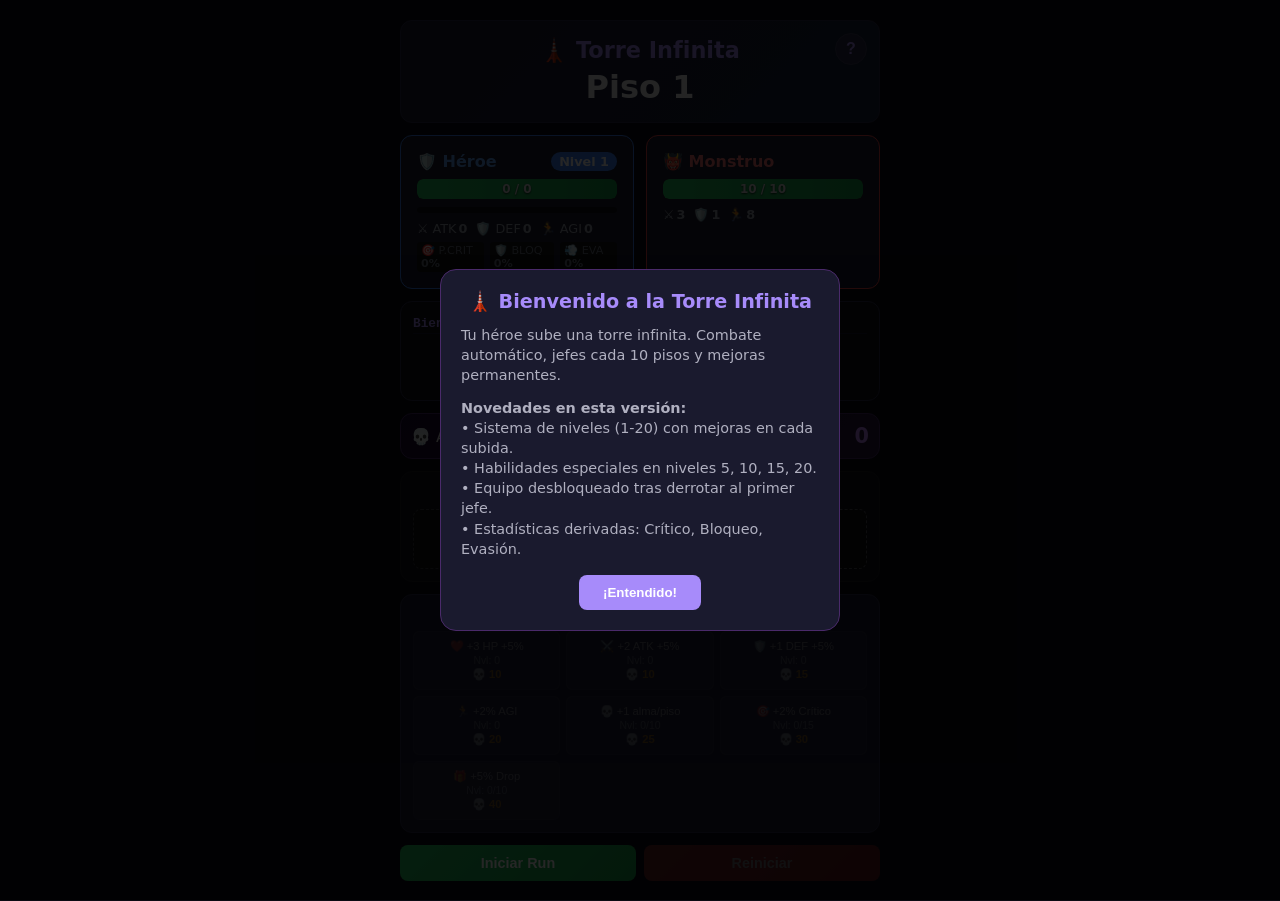
==== commit 422d7432: "fix: rebalance equipment to logarithmic scaling, add lifesteal cap, fix DEF emoji, cap souls upgrade" ====
--- a/index.html
+++ b/index.html
@@ -503,7 +503,7 @@
                 atk:  { baseCost: 10, scale: 1.5, flat: 2, percent: 0.05, label: '+2 ATK +5%', icon: '⚔️' },
                 def:  { baseCost: 15, scale: 1.5, flat: 1, percent: 0.05, label: '+1 DEF +5%', icon: '🛡️' },
                 agi:  { baseCost: 20, scale: 1.6, flat: 0, percent: 0.02, label: '+2% AGI', icon: '🏃' },
-                souls:{ baseCost: 25, scale: 1.7, flat: 1, percent: 0, label: '+1 alma/piso', icon: '💀' },
+                souls:{ baseCost: 25, scale: 1.7, flat: 1, percent: 0, label: '+1 alma/piso', icon: '💀', maxLevel: 10 },
                 crit: { baseCost: 30, scale: 1.8, flat: 0, percent: 0.02, label: '+2% Crítico', icon: '🎯', maxLevel: 15 },
                 drop: { baseCost: 40, scale: 2.0, flat: 0, percent: 0.05, label: '+5% Drop', icon: '🎁', maxLevel: 10 },
             },
@@ -530,7 +530,7 @@
                 { name: 'Épico',        weights: [5, 30, 0, 0],  statMult: 2.0 },
                 { name: 'Legendario',   weights: [0, 10, 0, 0],  statMult: 3.0 },
             ],
-                budgetPerFloor: 1.0,
+                budgetBase: 5,
             },
 
             // --- COMBAT ---
@@ -540,6 +540,7 @@
                 speedPerAgi: 100,
                 speedMin: 750,
                 minDamage: 1,
+                lifestealCap: 20,
             },
 
             // --- SOULS ---
@@ -728,7 +729,7 @@
             const slots = BALANCE.equipment.slots;
             const slot = slots[Math.floor(Math.random() * slots.length)];
             const rarityData = BALANCE.equipment.rarities.find(r => r.name === rarity);
-            const budget = Math.floor(floor * BALANCE.equipment.budgetPerFloor * (1 + rarity.length * 0.5));
+            const budget = Math.floor(BALANCE.equipment.budgetBase * Math.log2(floor + 1) * rarityData.statMult);
 
             // Definir pools de stats por slot
             const statPools = {
@@ -856,8 +857,8 @@
                     spawnFloat('enemy-floats', `-${dmg}`, type);
                     flashElement('enemy-card');
                     
-                    // Lifesteal (stats + passive)
-                    const lifestealPct = p.lifesteal + (metaState.equipment.weapon?.passive?.id === 'lifesteal' ? 5 : 0);
+                    // Lifesteal (stats + passive), capped at BALANCE.combat.lifestealCap
+                    const lifestealPct = Math.min(BALANCE.combat.lifestealCap, p.lifesteal + (metaState.equipment.weapon?.passive?.id === 'lifesteal' ? 5 : 0));
                     if (lifestealPct > 0) {
                         const heal = Math.floor(dmg * lifestealPct / 100);
                         if (heal > 0) {
@@ -1093,7 +1094,7 @@
                     const statLines = Object.entries(item.stats)
                         .filter(([, v]) => v > 0)
                         .map(([k, v]) => {
-                            const icons = { hp: '❤️', atk: '⚔️', def: '️', agi: '🏃', crit: '🎯', dodge: '', lifesteal: '🧛' };
+                            const icons = { hp: '❤️', atk: '⚔️', def: '🛡️', agi: '🏃', crit: '🎯', dodge: '💨', lifesteal: '🧛' };
                             const suffix = percentStats.includes(k) ? '%' : '';
                             return `<span class="equip-stat-line">${icons[k] || ''} +${v}${suffix} ${k.toUpperCase()}</span>`;
                         }).join('');
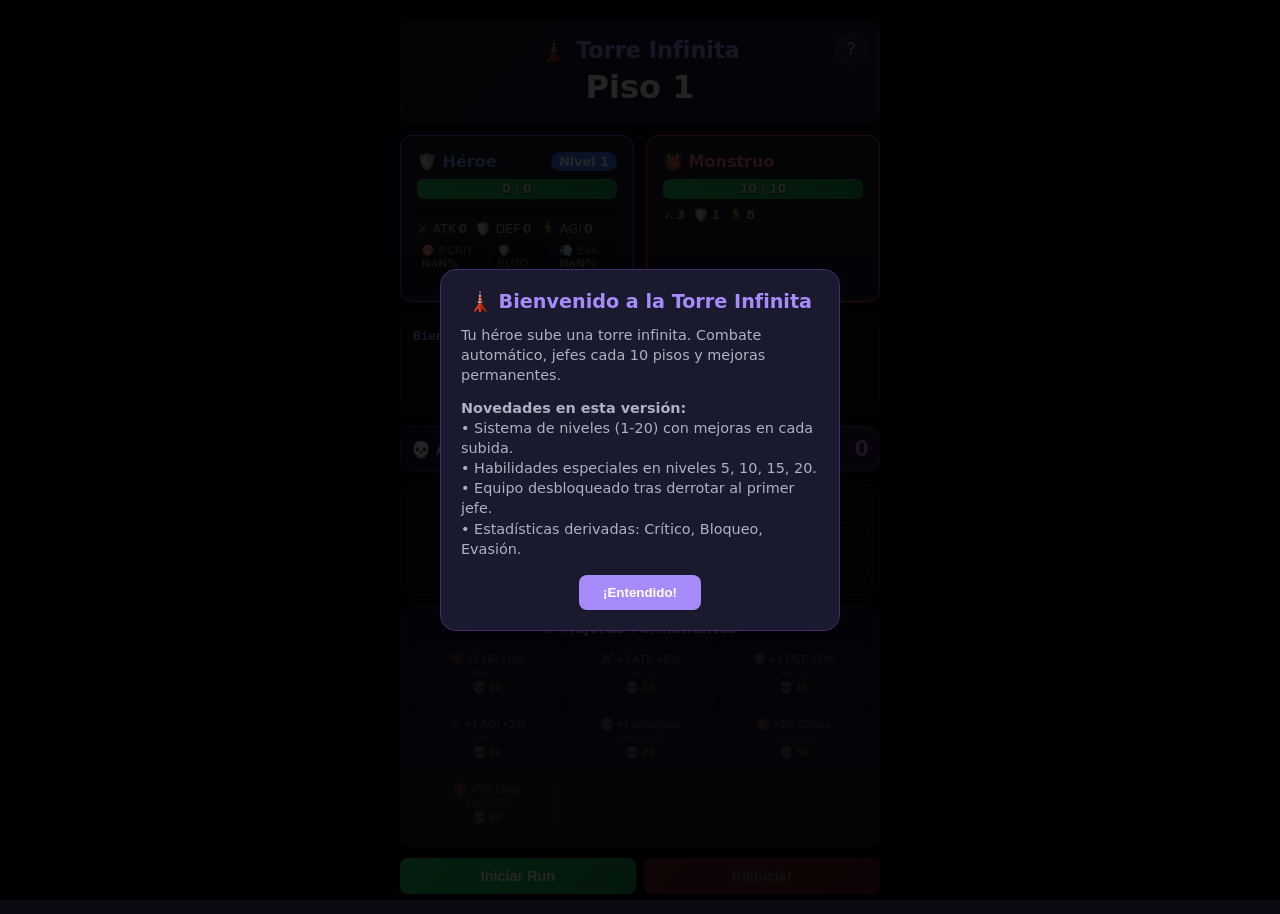
==== commit 6ae2ccf9: "fix: equipment percent stats as multipliers, diminishing returns, lifesteal cap 25%, fix AGI meta up" ====
--- a/index.html
+++ b/index.html
@@ -502,7 +502,7 @@
                 hp:   { baseCost: 10, scale: 1.5, flat: 3, percent: 0.05, label: '+3 HP +5%', icon: '❤️' },
                 atk:  { baseCost: 10, scale: 1.5, flat: 2, percent: 0.05, label: '+2 ATK +5%', icon: '⚔️' },
                 def:  { baseCost: 15, scale: 1.5, flat: 1, percent: 0.05, label: '+1 DEF +5%', icon: '🛡️' },
-                agi:  { baseCost: 20, scale: 1.6, flat: 0, percent: 0.02, label: '+2% AGI', icon: '🏃' },
+                agi:  { baseCost: 20, scale: 1.6, flat: 1, percent: 0.02, label: '+1 AGI +2%', icon: '🏃' },
                 souls:{ baseCost: 25, scale: 1.7, flat: 1, percent: 0, label: '+1 alma/piso', icon: '💀', maxLevel: 10 },
                 crit: { baseCost: 30, scale: 1.8, flat: 0, percent: 0.02, label: '+2% Crítico', icon: '🎯', maxLevel: 15 },
                 drop: { baseCost: 40, scale: 2.0, flat: 0, percent: 0.05, label: '+5% Drop', icon: '🎁', maxLevel: 10 },
@@ -540,7 +540,11 @@
                 speedPerAgi: 100,
                 speedMin: 750,
                 minDamage: 1,
-                lifestealCap: 20,
+                // Diminishing returns: cap × (stat / (stat + K))
+                critCap: 50, critK: 100,
+                dodgeCap: 40, dodgeK: 80,
+                blockCap: 50, blockK: 100,
+                lifestealCap: 25,
             },
 
             // --- SOULS ---
@@ -583,7 +587,7 @@
         // 3. CONSTANTES Y POOLS
         // ============================================
         const ENEMY_NAMES = ['Slime', 'Esqueleto', 'Murciélago', 'Goblin', 'Araña', 'Fantasma', 'Orco', 'Troll'];
-        const BOSS_NAMES = ['Guardián', 'Señor de la Torre', 'Dragón', 'Lich', 'Titán', 'Demonio'];
+        const BOSS_NAMES = ['Guardián', 'Señor de la Torre', 'Dragón', 'Lich', 'Titán', 'Demonio', 'El Segador', 'El Devorador de Mundos', 'El Primigenio', 'El Enterrador'];
 
         const LEVEL_CHOICES = BALANCE.levelUp.choices;
 
@@ -634,11 +638,12 @@
         }
 
         function getDerivedStats(atk, def, agi) {
-            return {
-                crit: Math.min(50, Math.floor(atk / 10)),
-                block: Math.min(50, Math.floor(def / 5)),
-                dodge: Math.min(40, Math.floor(agi / 8)),
-            };
+            const c = BALANCE.combat;
+            // Diminishing returns: cap × (stat / (stat + K))
+            const crit = Math.floor(c.critCap * (atk / (atk + c.critK)));
+            const block = Math.floor(c.blockCap * (def / (def + c.blockK)));
+            const dodge = Math.floor(c.dodgeCap * (agi / (agi + c.dodgeK)));
+            return { crit, block, dodge };
         }
 
         function calcPlayerStats() {
@@ -658,8 +663,10 @@
             let def = metaDef + r.def;
             let agi = metaAgi + r.agi;
 
-            // Equipment bonuses
-            let equipCrit = 0, equipDodge = 0, equipLifesteal = 0;
+            // Equipment bonuses: flat stats + percent multipliers over base
+            // Lifesteal is flat from equipment only (no base stat)
+            let equipLifesteal = 0;
+            let equipCritMult = 0, equipDodgeMult = 0;
             for (const slot of ['weapon', 'armor', 'ring']) {
                 const item = metaState.equipment[slot];
                 if (item) {
@@ -667,9 +674,9 @@
                     atk += item.stats.atk || 0;
                     def += item.stats.def || 0;
                     agi += item.stats.agi || 0;
-                    equipCrit += item.stats.crit || 0;
-                    equipDodge += item.stats.dodge || 0;
                     equipLifesteal += item.stats.lifesteal || 0;
+                    equipCritMult += item.stats.crit || 0;
+                    equipDodgeMult += item.stats.dodge || 0;
                 }
             }
 
@@ -685,9 +692,9 @@
                 atk: Math.floor(atk),
                 def: Math.floor(def),
                 agi: Math.floor(agi),
-                crit: equipCrit,
-                dodge: equipDodge,
                 lifesteal: equipLifesteal,
+                critMult: equipCritMult,
+                dodgeMult: equipDodgeMult,
             };
         }
 
@@ -741,6 +748,7 @@
             // Stats según rareza
             const numSecondary = rarity === 'Poco común' ? 0 : rarity === 'Raro' ? 1 : rarity === 'Épico' ? 1 : 2;
             const hasPassive = ['Épico', 'Legendario'].includes(rarity);
+            const multStats = ['crit', 'dodge']; // These are multipliers over base, get higher values
             
             const pool = statPools[slot];
             const stats = {};
@@ -751,12 +759,13 @@
             stats[primaryStat] = Math.floor(budget * (0.8 + Math.random() * 0.4));
             usedStats.add(primaryStat);
 
-            // 2. Elegir secundarios (sin repetir)
+            // 2. Elegir secundarios (sin repetir) — multiplier stats get higher values
             const availableSecondary = pool.secondary.filter(s => !usedStats.has(s));
             for (let i = 0; i < numSecondary && availableSecondary.length > 0; i++) {
                 const idx = Math.floor(Math.random() * availableSecondary.length);
                 const secStat = availableSecondary.splice(idx, 1)[0];
-                stats[secStat] = Math.floor(budget * 0.4 * (0.7 + Math.random() * 0.6));
+                const mult = multStats.includes(secStat) ? 3.0 : 0.4;
+                stats[secStat] = Math.floor(budget * mult * (0.7 + Math.random() * 0.6));
                 usedStats.add(secStat);
             }
 
@@ -798,8 +807,8 @@
             p.atk = stats.atk;
             p.def = stats.def;
             p.agi = stats.agi;
-            p.crit = stats.crit;
-            p.dodge = stats.dodge;
+            p.critMult = stats.critMult;
+            p.dodgeMult = stats.dodgeMult;
             p.lifesteal = stats.lifesteal;
             p.attackTimer = speedToInterval(p.agi);
 
@@ -832,8 +841,16 @@
             const e = runState.enemy;
             const derived = getDerivedStats(p.atk, p.def, p.agi);
             const critBonus = metaState.upgrades.crit.level * metaState.upgrades.crit.percent * 100;
-            const totalCrit = Math.min(50, derived.crit + critBonus + p.crit + (metaState.abilities.includes('precise') ? 15 : 0));
-            const totalDodge = Math.min(40, derived.dodge + p.dodge);
+            // Equipment multipliers apply over base derived stats
+            const baseCrit = derived.crit + critBonus;
+            const totalCrit = Math.min(BALANCE.combat.critCap,
+                Math.floor(baseCrit * (1 + p.critMult / 100)) + (metaState.abilities.includes('precise') ? 15 : 0));
+            const baseDodge = derived.dodge;
+            const totalDodge = Math.min(BALANCE.combat.dodgeCap,
+                Math.floor(baseDodge * (1 + p.dodgeMult / 100)));
+            // Lifesteal: flat from equipment only, capped at 25%
+            const totalLifesteal = Math.min(BALANCE.combat.lifestealCap,
+                p.lifesteal + (metaState.equipment.weapon?.passive?.id === 'lifesteal' ? 5 : 0));
 
             // Jugador ataca
             p.attackTimer -= BALANCE.combat.tickMs;
@@ -858,9 +875,8 @@
                     flashElement('enemy-card');
                     
                     // Lifesteal (stats + passive), capped at BALANCE.combat.lifestealCap
-                    const lifestealPct = Math.min(BALANCE.combat.lifestealCap, p.lifesteal + (metaState.equipment.weapon?.passive?.id === 'lifesteal' ? 5 : 0));
-                    if (lifestealPct > 0) {
-                        const heal = Math.floor(dmg * lifestealPct / 100);
+                    if (totalLifesteal > 0) {
+                        const heal = Math.floor(dmg * totalLifesteal / 100);
                         if (heal > 0) {
                             p.hp = Math.min(p.maxHp, p.hp + heal);
                             spawnFloat('player-floats', `+${heal}`, 'heal');
@@ -934,6 +950,7 @@
                 metaState.unlockedEquipment = true;
                 addLog('🔓 ¡SISTEMA DE EQUIPO DESBLOQUEADO!', 'victory');
                 document.getElementById('equip-section').classList.remove('locked');
+                document.querySelector('#equip-section h2').textContent = '🎒 Equipo (Desbloqueado)';
             }
 
             runState.floor++;
@@ -1022,7 +1039,10 @@
             runState.active = true; runState.floor = 1; runState.level = 1; runState.xp = 0; runState.xpToNext = BALANCE.levelUp.xpBase;
             runState.runBonuses = { hp: 0, atk: 0, def: 0, agi: 0 };
             document.getElementById('combat-log').innerHTML = '';
-            if (metaState.unlockedEquipment) document.getElementById('equip-section').classList.remove('locked');
+            if (metaState.unlockedEquipment) {
+                document.getElementById('equip-section').classList.remove('locked');
+                document.querySelector('#equip-section h2').textContent = '🎒 Equipo (Desbloqueado)';
+            }
             addLog('🗼 Nueva run iniciada', 'system');
             startCombat();
             updateButtons();
@@ -1064,9 +1084,14 @@
             document.getElementById('player-atk').textContent = p.atk;
             document.getElementById('player-def').textContent = p.def;
             document.getElementById('player-agi').textContent = p.agi;
-            document.getElementById('player-crit').textContent = Math.min(50, derived.crit + Math.floor(metaState.upgrades.crit.level * metaState.upgrades.crit.percent * 100)) + '%';
+            const critBonus = metaState.upgrades.crit.level * metaState.upgrades.crit.percent * 100;
+            const totalCrit = Math.min(BALANCE.combat.critCap,
+                Math.floor((derived.crit + critBonus) * (1 + p.critMult / 100)));
+            const totalDodge = Math.min(BALANCE.combat.dodgeCap,
+                Math.floor(derived.dodge * (1 + p.dodgeMult / 100)));
+            document.getElementById('player-crit').textContent = totalCrit + '%';
             document.getElementById('player-block').textContent = derived.block + '%';
-            document.getElementById('player-dodge').textContent = derived.dodge + '%';
+            document.getElementById('player-dodge').textContent = totalDodge + '%';
 
             // Enemy
             const e = runState.enemy;
@@ -1091,12 +1116,13 @@
                 if (item) {
                     const rarityClass = `rarity-${item.rarity.toLowerCase().normalize('NFD').replace(/[\u0300-\u036f]/g, '').replace(/\s+/g, '-')}`;
                     const percentStats = ['crit', 'dodge', 'lifesteal'];
+                    const statLabels = { crit: 'CRIT', dodge: 'EVA', lifesteal: 'ROBO' };
                     const statLines = Object.entries(item.stats)
                         .filter(([, v]) => v > 0)
                         .map(([k, v]) => {
                             const icons = { hp: '❤️', atk: '⚔️', def: '🛡️', agi: '🏃', crit: '🎯', dodge: '💨', lifesteal: '🧛' };
-                            const suffix = percentStats.includes(k) ? '%' : '';
-                            return `<span class="equip-stat-line">${icons[k] || ''} +${v}${suffix} ${k.toUpperCase()}</span>`;
+                            const label = percentStats.includes(k) ? statLabels[k] : k.toUpperCase();
+                            return `<span class="equip-stat-line">${icons[k] || ''} +${v} ${label}</span>`;
                         }).join('');
                     const passiveLine = item.passive ? `<span class="equip-stat-line" style="color:#fbbf24">✨ ${item.passive.label}</span>` : '';
                     el.className = `equip-slot ${slot} filled ${rarityClass}`;
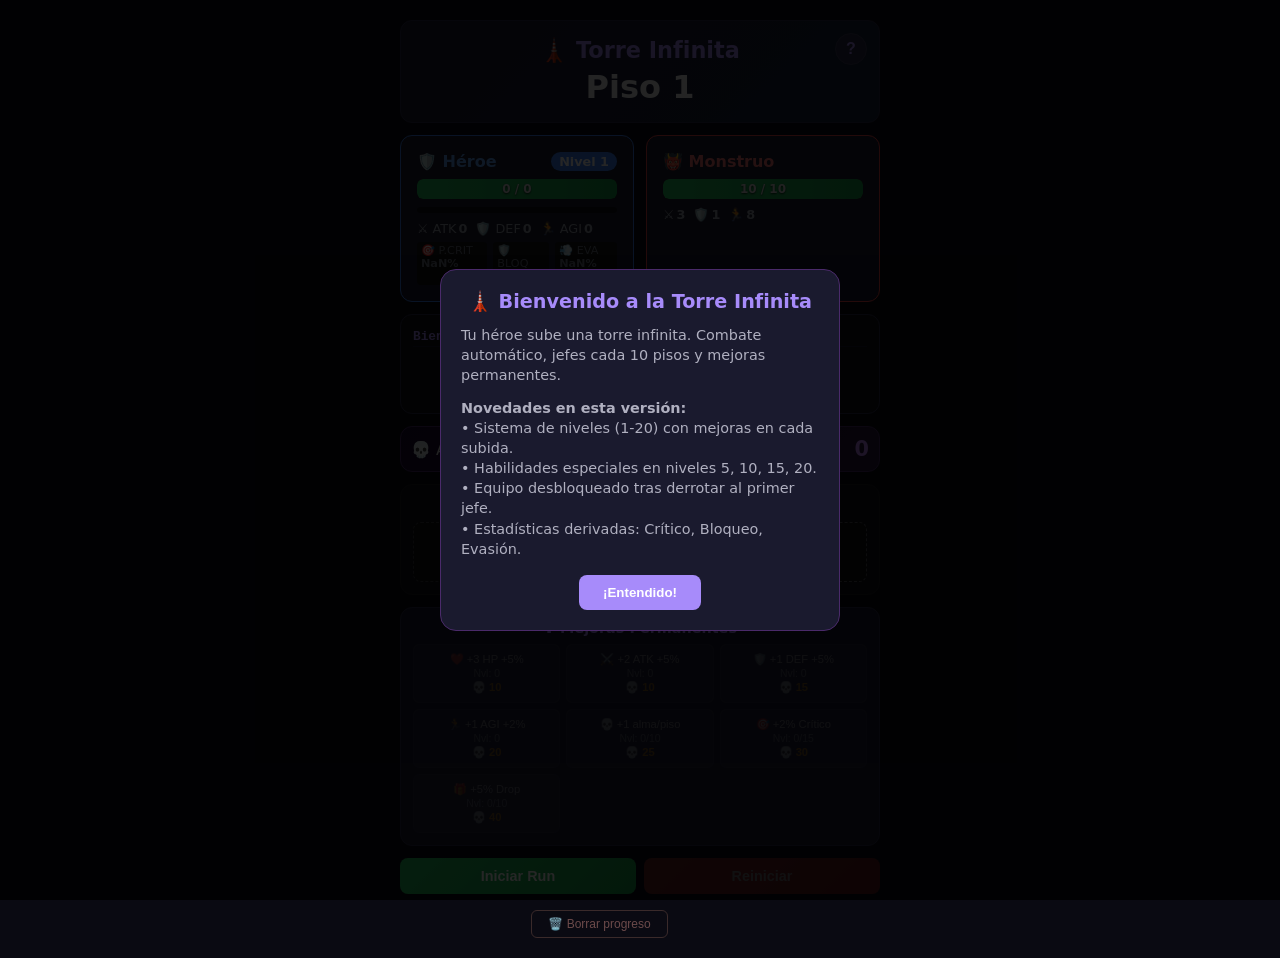
==== commit b9584cb6: "feat: persistencia con localStorage para almas, mejoras y equipo" ====
--- a/index.html
+++ b/index.html
@@ -449,6 +449,10 @@
             <button class="control-btn start" id="btn-start" onclick="startRun()">Iniciar Run</button>
             <button class="control-btn restart" id="btn-restart" onclick="restartRun()" disabled>Reiniciar</button>
         </div>
+        <div style="text-align: center; margin-top: 4px;">
+            <button onclick="resetGame()" style="background: transparent; border: 1px solid #3a2a2a; color: #6b4a4a; padding: 6px 16px; border-radius: 6px; cursor: pointer; font-size: 0.75rem;">🗑️ Borrar progreso</button>
+            <span id="save-indicator" style="font-size: 0.7rem; color: #4a6a4a; margin-left: 8px; opacity: 0; transition: opacity 0.3s;">✓ Guardado</span>
+        </div>
     </div>
 
     <!-- Tutorial Modal -->
@@ -553,6 +557,8 @@
             },
         };
 
+        const SAVE_KEY = 'torre_infinita_save_v1';
+
         // ============================================
         // 2. ESTADO CENTRAL
         // ============================================
@@ -568,6 +574,80 @@
         // Inicializar upgrades desde BALANCE
         for (const [key, u] of Object.entries(BALANCE.metaUpgrades)) {
             metaState.upgrades[key] = { level: 0, ...u };
+        }
+
+        // ============================================
+        // 2b. PERSISTENCIA (localStorage)
+        // ============================================
+        function saveGame() {
+            const data = {
+                souls: metaState.souls,
+                maxFloor: metaState.maxFloor,
+                unlockedEquipment: metaState.unlockedEquipment,
+                equipment: metaState.equipment,
+                abilities: metaState.abilities,
+                upgrades: {},
+            };
+            for (const [key, u] of Object.entries(metaState.upgrades)) {
+                data.upgrades[key] = { level: u.level };
+            }
+            localStorage.setItem(SAVE_KEY, JSON.stringify(data));
+            flashSaveIndicator();
+        }
+
+        function flashSaveIndicator() {
+            const el = document.getElementById('save-indicator');
+            if (!el) return;
+            el.style.opacity = '1';
+            setTimeout(() => el.style.opacity = '0', 1500);
+        }
+
+        function loadGame() {
+            const raw = localStorage.getItem(SAVE_KEY);
+            if (!raw) return false;
+            try {
+                const data = JSON.parse(raw);
+                metaState.souls = data.souls ?? 0;
+                metaState.maxFloor = data.maxFloor ?? 0;
+                metaState.unlockedEquipment = data.unlockedEquipment ?? false;
+                metaState.equipment = data.equipment ?? { weapon: null, armor: null, ring: null };
+                metaState.abilities = data.abilities ?? [];
+                if (data.upgrades) {
+                    for (const [key, saved] of Object.entries(data.upgrades)) {
+                        if (metaState.upgrades[key]) {
+                            metaState.upgrades[key].level = saved.level ?? 0;
+                        }
+                    }
+                }
+                return true;
+            } catch {
+                return false;
+            }
+        }
+
+        function resetGame() {
+            if (!confirm('¿Seguro que quieres borrar TODO el progreso? Esta acción no se puede deshacer.')) return;
+            localStorage.removeItem(SAVE_KEY);
+            // Reset metaState
+            metaState.souls = 0;
+            metaState.maxFloor = 0;
+            metaState.unlockedEquipment = false;
+            metaState.equipment = { weapon: null, armor: null, ring: null };
+            metaState.abilities = [];
+            for (const key of Object.keys(metaState.upgrades)) {
+                metaState.upgrades[key].level = 0;
+            }
+            if (combatLoop) clearInterval(combatLoop);
+            runState.active = false;
+            runState.floor = 1;
+            runState.enemy = null;
+            document.getElementById('combat-log').innerHTML = '';
+            document.getElementById('equip-section').classList.add('locked');
+            document.querySelector('#equip-section h2').textContent = '🎒 Equipo (Se desbloquea tras superar piso 10)';
+            addLog('🗼 Progreso borrado. Nueva run iniciada.', 'system');
+            render();
+            updateButtons();
+            saveGame();
         }
 
         const runState = {
@@ -941,7 +1021,7 @@
                 if (Math.random() * 100 < dropChance || runState.enemy.isBoss) {
                     const item = generateItem(runState.floor, runState.enemy.isBoss);
                     addLog(`🎁 Drop: ${item.name}`, 'loot');
-                    tryEquip(item);
+                    if (tryEquip(item)) saveGame();
                 }
             }
 
@@ -951,6 +1031,7 @@
                 addLog('🔓 ¡SISTEMA DE EQUIPO DESBLOQUEADO!', 'victory');
                 document.getElementById('equip-section').classList.remove('locked');
                 document.querySelector('#equip-section h2').textContent = '🎒 Equipo (Desbloqueado)';
+                saveGame();
             }
 
             runState.floor++;
@@ -965,6 +1046,7 @@
             metaState.maxFloor = Math.max(metaState.maxFloor, runState.floor);
             addLog(`💀 Caíste en el piso ${runState.floor}. +${souls} almas.`, 'death');
             render();
+            saveGame();
         }
 
         // ============================================
@@ -1064,6 +1146,7 @@
             metaState.souls -= cost; metaState.upgrades[key].level++;
             addLog(`⬆️ Mejora: ${metaState.upgrades[key].label} (Nv ${metaState.upgrades[key].level})`, 'system');
             render();
+            saveGame();
         }
 
         function render() {
@@ -1116,7 +1199,7 @@
                 if (item) {
                     const rarityClass = `rarity-${item.rarity.toLowerCase().normalize('NFD').replace(/[\u0300-\u036f]/g, '').replace(/\s+/g, '-')}`;
                     const percentStats = ['crit', 'dodge', 'lifesteal'];
-                    const statLabels = { crit: 'CRIT', dodge: 'EVA', lifesteal: 'ROBO' };
+                    const statLabels = { crit: 'CRIT', dodge: 'EVA', lifesteal: 'Lifesteal' };
                     const statLines = Object.entries(item.stats)
                         .filter(([, v]) => v > 0)
                         .map(([k, v]) => {
@@ -1200,6 +1283,14 @@
         }
 
         // Init
+        const hasSave = loadGame();
+        if (hasSave) {
+            addLog(`💾 Progreso cargado — 💀 ${metaState.souls} almas | Piso máx: ${metaState.maxFloor}`, 'system');
+            if (metaState.unlockedEquipment) {
+                document.getElementById('equip-section').classList.remove('locked');
+                document.querySelector('#equip-section h2').textContent = '🎒 Equipo (Desbloqueado)';
+            }
+        }
         render(); updateButtons();
         if (!localStorage.getItem('torre_tutorial_seen')) showTutorial();
     </script>
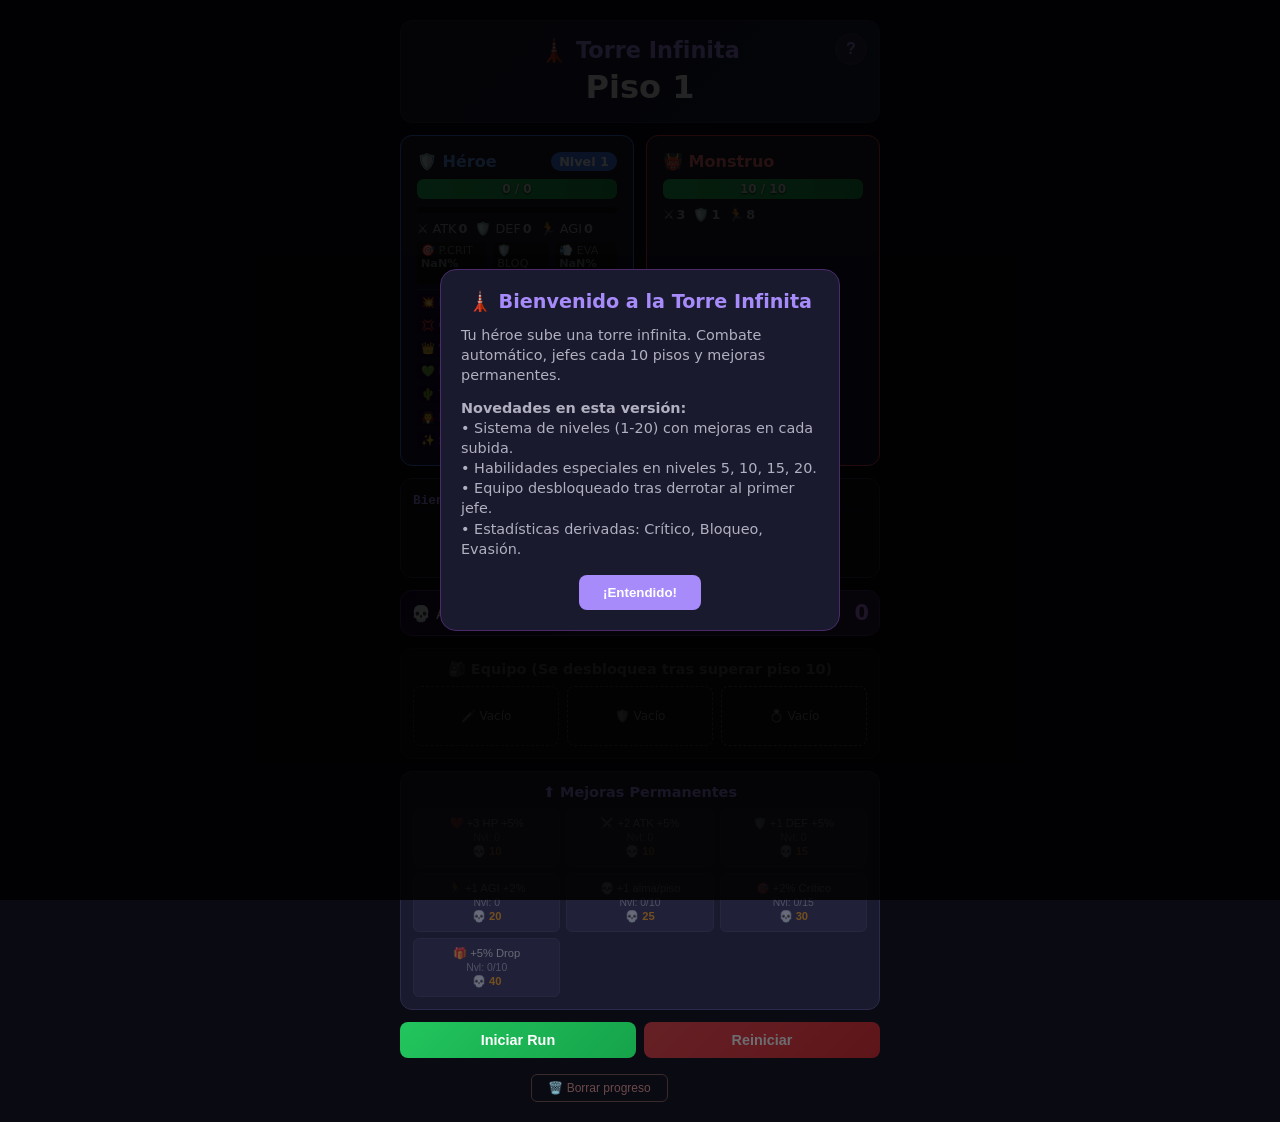
==== commit 2f0e2a04: "feat: add advanced stats panel to hero card - Add 7 new stat displays: PEN, CRIT DMG, VS BOSS, REGEN" ====
--- a/index.html
+++ b/index.html
@@ -172,6 +172,16 @@
             color: #6b7280;
         }
         .derived-stats span { background: #111; padding: 2px 4px; border-radius: 4px; }
+
+        /* Advanced Stats */
+        #player-advanced-stats {
+            margin-top: 4px;
+            padding-top: 4px;
+            border-top: 1px solid #1e293b;
+            flex-wrap: wrap;
+            color: #7c3aed;
+        }
+        #player-advanced-stats span { background: #1a0a2e; }
 
         /* ============================================
            FLOATING NUMBERS
@@ -401,6 +411,15 @@
                     <span>🛡️ BLOQ <b id="player-block">1%</b></span>
                     <span>💨 EVA <b id="player-dodge">1%</b></span>
                 </div>
+                <div class="derived-stats" id="player-advanced-stats">
+                    <span>💥 PEN <b id="player-pen">0%</b></span>
+                    <span>💢 CRIT DMG <b id="player-crit-dmg">+50%</b></span>
+                    <span>👑 VS BOSS <b id="player-boss-dmg">+0%</b></span>
+                    <span>💚 REGEN <b id="player-hp-regen">0%</b></span>
+                    <span>🌵 THORNS <b id="player-thorns">0%</b></span>
+                    <span>🧛 LIFESTEAL <b id="player-lifesteal">0%</b></span>
+                    <span>✨ SOULS <b id="player-soul-bonus">+0%</b></span>
+                </div>
             </div>
             <div class="fighter enemy" id="enemy-card">
                 <div class="floating-container" id="enemy-floats"></div>
@@ -528,12 +547,27 @@
             equipment: {
                 dropBaseChance: 15,
                 slots: ['weapon', 'armor', 'ring'],
-            rarities: [
-                { name: 'Poco común', weights: [70, 0, 0, 0],  statMult: 1.0 },
-                { name: 'Raro',         weights: [25, 60, 0, 0], statMult: 1.5 },
-                { name: 'Épico',        weights: [5, 30, 0, 0],  statMult: 2.0 },
-                { name: 'Legendario',   weights: [0, 10, 0, 0],  statMult: 3.0 },
-            ],
+                // Stat pools per slot
+                statPools: {
+                    weapon: { primary: ['atk'], secondary: ['crit', 'lifesteal', 'pen', 'critDamage', 'bossDamage'] },
+                    armor: { primary: ['def'], secondary: ['hp', 'dodge', 'hpRegen', 'thorns'] },
+                    ring: { primary: ['hp', 'atk', 'def', 'agi'], secondary: ['hp', 'atk', 'def', 'agi', 'crit', 'dodge', 'pen', 'critDamage', 'bossDamage', 'hpRegen', 'thorns', 'soulBonus'] },
+                },
+                // Budget multipliers per stat type
+                budgetMult: {
+                    crit: 1.5, lifesteal: 1.5, dodge: 1.5,
+                    pen: 1.5, critDamage: 1.5,
+                    bossDamage: 1.2, hpRegen: 1.2, thorns: 1.2,
+                    soulBonus: 1.0,
+                    flat: 0.4, // hp, atk, def, agi as secondary
+                    primary: 1.0, // atk, def as primary
+                },
+                rarities: [
+                    { name: 'Poco común', weights: [70, 0, 0, 0],  statMult: 1.0 },
+                    { name: 'Raro',         weights: [25, 60, 0, 0], statMult: 1.5 },
+                    { name: 'Épico',        weights: [5, 30, 0, 0],  statMult: 2.0 },
+                    { name: 'Legendario',   weights: [0, 10, 0, 0],  statMult: 3.0 },
+                ],
                 budgetBase: 5,
             },
 
@@ -545,10 +579,15 @@
                 speedMin: 750,
                 minDamage: 1,
                 // Diminishing returns: cap × (stat / (stat + K))
-                critCap: 50, critK: 100,
+                critCap: 70, critK: 100,
                 dodgeCap: 40, dodgeK: 80,
                 blockCap: 50, blockK: 100,
                 lifestealCap: 25,
+                // New stat caps with diminishing returns
+                penCap: 50, penK: 100,
+                critDmgBase: 50, critDmgCap: 600, critDmgK: 200,
+                thornsCap: 100, thornsK: 150,
+                bossDmgCap: 100, bossDmgK: 150,
             },
 
             // --- SOULS ---
@@ -747,6 +786,8 @@
             // Lifesteal is flat from equipment only (no base stat)
             let equipLifesteal = 0;
             let equipCritMult = 0, equipDodgeMult = 0;
+            let equipPen = 0, equipCritDmg = 0, equipBossDmg = 0;
+            let equipHpRegen = 0, equipThorns = 0, equipSoulBonus = 0;
             for (const slot of ['weapon', 'armor', 'ring']) {
                 const item = metaState.equipment[slot];
                 if (item) {
@@ -757,6 +798,12 @@
                     equipLifesteal += item.stats.lifesteal || 0;
                     equipCritMult += item.stats.crit || 0;
                     equipDodgeMult += item.stats.dodge || 0;
+                    equipPen += item.stats.pen || 0;
+                    equipCritDmg += item.stats.critDamage || 0;
+                    equipBossDmg += item.stats.bossDamage || 0;
+                    equipHpRegen += item.stats.hpRegen || 0;
+                    equipThorns += item.stats.thorns || 0;
+                    equipSoulBonus += item.stats.soulBonus || 0;
                 }
             }
 
@@ -775,6 +822,12 @@
                 lifesteal: equipLifesteal,
                 critMult: equipCritMult,
                 dodgeMult: equipDodgeMult,
+                pen: equipPen,
+                critDamage: equipCritDmg,
+                bossDamage: equipBossDmg,
+                hpRegen: equipHpRegen,
+                thorns: equipThorns,
+                soulBonus: equipSoulBonus,
             };
         }
 
@@ -794,8 +847,26 @@
             };
         }
 
+        // Diminishing returns: cap × (raw / (raw + K))
+        function diminishingReturns(raw, cap, k) {
+            return cap * (raw / (raw + k));
+        }
+
         function calcIlvl(item) {
-            return (item.stats.atk || 0) + (item.stats.def || 0) + (item.stats.hp || 0) * 0.5 + (item.stats.agi || 0) * 2;
+            const s = item.stats;
+            return (s.atk || 0) * 1.0
+                 + (s.def || 0) * 1.0
+                 + (s.hp || 0) * 0.5
+                 + (s.agi || 0) * 2.0
+                 + (s.crit || 0) * 0.5
+                 + (s.lifesteal || 0) * 0.5
+                 + (s.dodge || 0) * 0.5
+                 + (s.pen || 0) * 0.5
+                 + (s.critDamage || 0) * 0.4
+                 + (s.bossDamage || 0) * 0.35
+                 + (s.hpRegen || 0) * 0.4
+                 + (s.thorns || 0) * 0.35
+                 + (s.soulBonus || 0) * 0.2;
         }
 
         // ============================================
@@ -807,7 +878,7 @@
                 ? [0, 60, 30, 10]
                 : [70, 25, 5, 0];
             let rand = Math.random() * 100;
-            let rarity = 'Común';
+            let rarity = 'Poco común';
             for (let i = 0; i < rarities.length; i++) {
                 rand -= weights[i];
                 if (rand <= 0) { rarity = rarities[i]; break; }
@@ -818,33 +889,29 @@
             const rarityData = BALANCE.equipment.rarities.find(r => r.name === rarity);
             const budget = Math.floor(BALANCE.equipment.budgetBase * Math.log2(floor + 1) * rarityData.statMult);
 
-            // Definir pools de stats por slot
-            const statPools = {
-                weapon: { primary: ['atk'], secondary: ['crit', 'lifesteal'] },
-                armor: { primary: ['def'], secondary: ['hp', 'dodge'] },
-                ring: { primary: ['hp', 'atk', 'def', 'agi'], secondary: ['hp', 'atk', 'def', 'agi', 'crit', 'dodge'] },
-            };
+            // Stat pools & budget multipliers from BALANCE
+            const statPools = BALANCE.equipment.statPools;
+            const budgetMult = BALANCE.equipment.budgetMult;
+            const pool = statPools[slot];
 
             // Stats según rareza
             const numSecondary = rarity === 'Poco común' ? 0 : rarity === 'Raro' ? 1 : rarity === 'Épico' ? 1 : 2;
             const hasPassive = ['Épico', 'Legendario'].includes(rarity);
-            const multStats = ['crit', 'dodge']; // These are multipliers over base, get higher values
-            
-            const pool = statPools[slot];
+
             const stats = {};
             const usedStats = new Set();
 
             // 1. Elegir primario
             const primaryStat = pool.primary[Math.floor(Math.random() * pool.primary.length)];
-            stats[primaryStat] = Math.floor(budget * (0.8 + Math.random() * 0.4));
+            stats[primaryStat] = Math.floor(budget * budgetMult.primary * (0.8 + Math.random() * 0.4));
             usedStats.add(primaryStat);
 
-            // 2. Elegir secundarios (sin repetir) — multiplier stats get higher values
+            // 2. Elegir secundarios (sin repetir) — cada stat tiene su propio multiplicador
             const availableSecondary = pool.secondary.filter(s => !usedStats.has(s));
             for (let i = 0; i < numSecondary && availableSecondary.length > 0; i++) {
                 const idx = Math.floor(Math.random() * availableSecondary.length);
                 const secStat = availableSecondary.splice(idx, 1)[0];
-                const mult = multStats.includes(secStat) ? 3.0 : 0.4;
+                const mult = budgetMult[secStat] ?? budgetMult.flat;
                 stats[secStat] = Math.floor(budget * mult * (0.7 + Math.random() * 0.6));
                 usedStats.add(secStat);
             }
@@ -890,6 +957,12 @@
             p.critMult = stats.critMult;
             p.dodgeMult = stats.dodgeMult;
             p.lifesteal = stats.lifesteal;
+            p.pen = stats.pen;
+            p.critDamage = stats.critDamage;
+            p.bossDamage = stats.bossDamage;
+            p.hpRegen = stats.hpRegen;
+            p.thorns = stats.thorns;
+            p.soulBonus = stats.soulBonus;
             p.attackTimer = speedToInterval(p.agi);
 
             const eStats = calcEnemyStats(runState.floor);
@@ -932,6 +1005,27 @@
             const totalLifesteal = Math.min(BALANCE.combat.lifestealCap,
                 p.lifesteal + (metaState.equipment.weapon?.passive?.id === 'lifesteal' ? 5 : 0));
 
+            // Diminishing returns for percentage stats
+            const effPen = diminishingReturns(p.pen || 0, BALANCE.combat.penCap, BALANCE.combat.penK);
+            const effCritDmg = diminishingReturns(p.critDamage || 0, BALANCE.combat.critDmgCap, BALANCE.combat.critDmgK);
+            const effBossDmg = diminishingReturns(p.bossDamage || 0, BALANCE.combat.bossDmgCap, BALANCE.combat.bossDmgK);
+            const effThorns = diminishingReturns(p.thorns || 0, BALANCE.combat.thornsCap, BALANCE.combat.thornsK);
+            const effHpRegen = diminishingReturns(p.hpRegen || 0, 15, 150); // 15% max regen cap
+
+            // HP Regeneration (each second = 10 ticks)
+            if (effHpRegen > 0 && p.tickCount === undefined) p.tickCount = 0;
+            if (effHpRegen > 0) {
+                p.tickCount = (p.tickCount || 0) + 1;
+                if (p.tickCount >= 10) {
+                    p.tickCount = 0;
+                    const regen = Math.floor(p.maxHp * effHpRegen / 100);
+                    if (regen > 0 && p.hp < p.maxHp) {
+                        p.hp = Math.min(p.maxHp, p.hp + regen);
+                        spawnFloat('player-floats', `+${regen}`, 'heal');
+                    }
+                }
+            }
+
             // Jugador ataca
             p.attackTimer -= BALANCE.combat.tickMs;
             if (p.attackTimer <= 0) {
@@ -942,13 +1036,24 @@
                 if (Math.random() < 0.10 && metaState.abilities.includes('frenzy')) attacks = 3;
 
                 for (let i = 0; i < attacks; i++) {
-                    let dmg = calcDamage(p.atk, e.def);
+                    // Apply penetration: ignore % of enemy DEF
+                    const effectiveDef = e.isBoss && e.def > 0 ? Math.floor(e.def * (1 - effPen / 100)) : e.def;
+                    let dmg = calcDamage(p.atk, effectiveDef);
                     let type = 'normal';
                     
                     if (isFirstAttack && metaState.abilities.includes('first_strike')) dmg = Math.floor(dmg * 1.25);
-                    if (Math.random() * 100 < totalCrit) { dmg *= 2; type = 'crit'; }
+                    // Crit: base 1.5x + bonus from equipment (capped at 650% total = 6.5x)
+                    if (Math.random() * 100 < totalCrit) {
+                        const critMult = 1.5 + effCritDmg / 100; // 1.5 base + up to 6.0 from gear
+                        dmg = Math.floor(dmg * critMult);
+                        type = 'crit';
+                    }
                     if (metaState.abilities.includes('execute') && e.hp < e.maxHp * 0.2) dmg *= 2;
                     if (metaState.abilities.includes('brutal') && Math.random() < 0.10) { dmg *= 3; type = 'crit'; }
+                    // Boss damage bonus
+                    if (e.isBoss && effBossDmg > 0) {
+                        dmg = Math.floor(dmg * (1 + effBossDmg / 100));
+                    }
 
                     e.hp -= dmg;
                     spawnFloat('enemy-floats', `-${dmg}`, type);
@@ -993,6 +1098,15 @@
                 spawnFloat('player-floats', `-${dmg}`, type);
                 flashElement('player-card');
 
+                // Thorns: return % of damage received to attacker
+                if (effThorns > 0) {
+                    const thornsDmg = Math.floor(dmg * effThorns / 100);
+                    if (thornsDmg > 0) {
+                        e.hp -= thornsDmg;
+                        spawnFloat('enemy-floats', `-${thornsDmg} (T)`, 'crit');
+                    }
+                }
+
                 // Contraataque
                 if (metaState.abilities.includes('counter') && Math.random() < 0.20) {
                     const counterDmg = Math.floor(dmg * 0.5);
@@ -1041,7 +1155,12 @@
         function playerDied() {
             clearInterval(combatLoop); combatLoop = null;
             runState.active = false;
-            const souls = Math.floor(runState.floor * BALANCE.souls.baseMult + (runState.floor * metaState.upgrades.souls.level * metaState.upgrades.souls.flat));
+            let souls = Math.floor(runState.floor * BALANCE.souls.baseMult + (runState.floor * metaState.upgrades.souls.level * metaState.upgrades.souls.flat));
+            // Soul bonus from equipment (diminishing returns)
+            if (runState.player.soulBonus > 0) {
+                const effSoulBonus = diminishingReturns(runState.player.soulBonus, 100, 200);
+                souls = Math.floor(souls * (1 + effSoulBonus / 100));
+            }
             metaState.souls += souls;
             metaState.maxFloor = Math.max(metaState.maxFloor, runState.floor);
             addLog(`💀 Caíste en el piso ${runState.floor}. +${souls} almas.`, 'death');
@@ -1176,6 +1295,24 @@
             document.getElementById('player-block').textContent = derived.block + '%';
             document.getElementById('player-dodge').textContent = totalDodge + '%';
 
+            // Advanced stats with diminishing returns
+            const effPen = diminishingReturns(p.pen || 0, BALANCE.combat.penCap, BALANCE.combat.penK);
+            const effCritDmg = diminishingReturns(p.critDamage || 0, BALANCE.combat.critDmgCap, BALANCE.combat.critDmgK);
+            const effBossDmg = diminishingReturns(p.bossDamage || 0, BALANCE.combat.bossDmgCap, BALANCE.combat.bossDmgK);
+            const effThorns = diminishingReturns(p.thorns || 0, BALANCE.combat.thornsCap, BALANCE.combat.thornsK);
+            const effHpRegen = diminishingReturns(p.hpRegen || 0, 15, 150);
+            const effSoulBonus = diminishingReturns(p.soulBonus || 0, 100, 200);
+            const totalLifesteal = Math.min(BALANCE.combat.lifestealCap,
+                p.lifesteal + (metaState.equipment.weapon?.passive?.id === 'lifesteal' ? 5 : 0));
+
+            document.getElementById('player-pen').textContent = effPen.toFixed(1) + '%';
+            document.getElementById('player-crit-dmg').textContent = '+' + (BALANCE.combat.critDmgBase + effCritDmg).toFixed(1) + '%';
+            document.getElementById('player-boss-dmg').textContent = '+' + effBossDmg.toFixed(1) + '%';
+            document.getElementById('player-hp-regen').textContent = effHpRegen.toFixed(1) + '%';
+            document.getElementById('player-thorns').textContent = effThorns.toFixed(1) + '%';
+            document.getElementById('player-lifesteal').textContent = totalLifesteal.toFixed(1) + '%';
+            document.getElementById('player-soul-bonus').textContent = '+' + effSoulBonus.toFixed(1) + '%';
+
             // Enemy
             const e = runState.enemy;
             if (e) {
@@ -1198,12 +1335,21 @@
                 const item = metaState.equipment[slot];
                 if (item) {
                     const rarityClass = `rarity-${item.rarity.toLowerCase().normalize('NFD').replace(/[\u0300-\u036f]/g, '').replace(/\s+/g, '-')}`;
-                    const percentStats = ['crit', 'dodge', 'lifesteal'];
-                    const statLabels = { crit: 'CRIT', dodge: 'EVA', lifesteal: 'Lifesteal' };
+                    const percentStats = ['crit', 'dodge', 'lifesteal', 'pen', 'critDamage', 'bossDamage', 'hpRegen', 'thorns', 'soulBonus'];
+                    const statLabels = {
+                        crit: 'CRIT', dodge: 'EVA', lifesteal: 'Lifesteal',
+                        pen: 'PEN', critDamage: 'CRIT DMG', bossDamage: 'VS BOSS',
+                        hpRegen: 'HP REGEN', thorns: 'THORNS', soulBonus: 'SOULS',
+                    };
                     const statLines = Object.entries(item.stats)
                         .filter(([, v]) => v > 0)
                         .map(([k, v]) => {
-                            const icons = { hp: '❤️', atk: '⚔️', def: '🛡️', agi: '🏃', crit: '🎯', dodge: '💨', lifesteal: '🧛' };
+                            const icons = {
+                                hp: '❤️', atk: '⚔️', def: '🛡️', agi: '🏃',
+                                crit: '🎯', dodge: '💨', lifesteal: '🧛',
+                                pen: '💥', critDamage: '💢', bossDamage: '👑',
+                                hpRegen: '💚', thorns: '🌵', soulBonus: '✨',
+                            };
                             const label = percentStats.includes(k) ? statLabels[k] : k.toUpperCase();
                             return `<span class="equip-stat-line">${icons[k] || ''} +${v} ${label}</span>`;
                         }).join('');
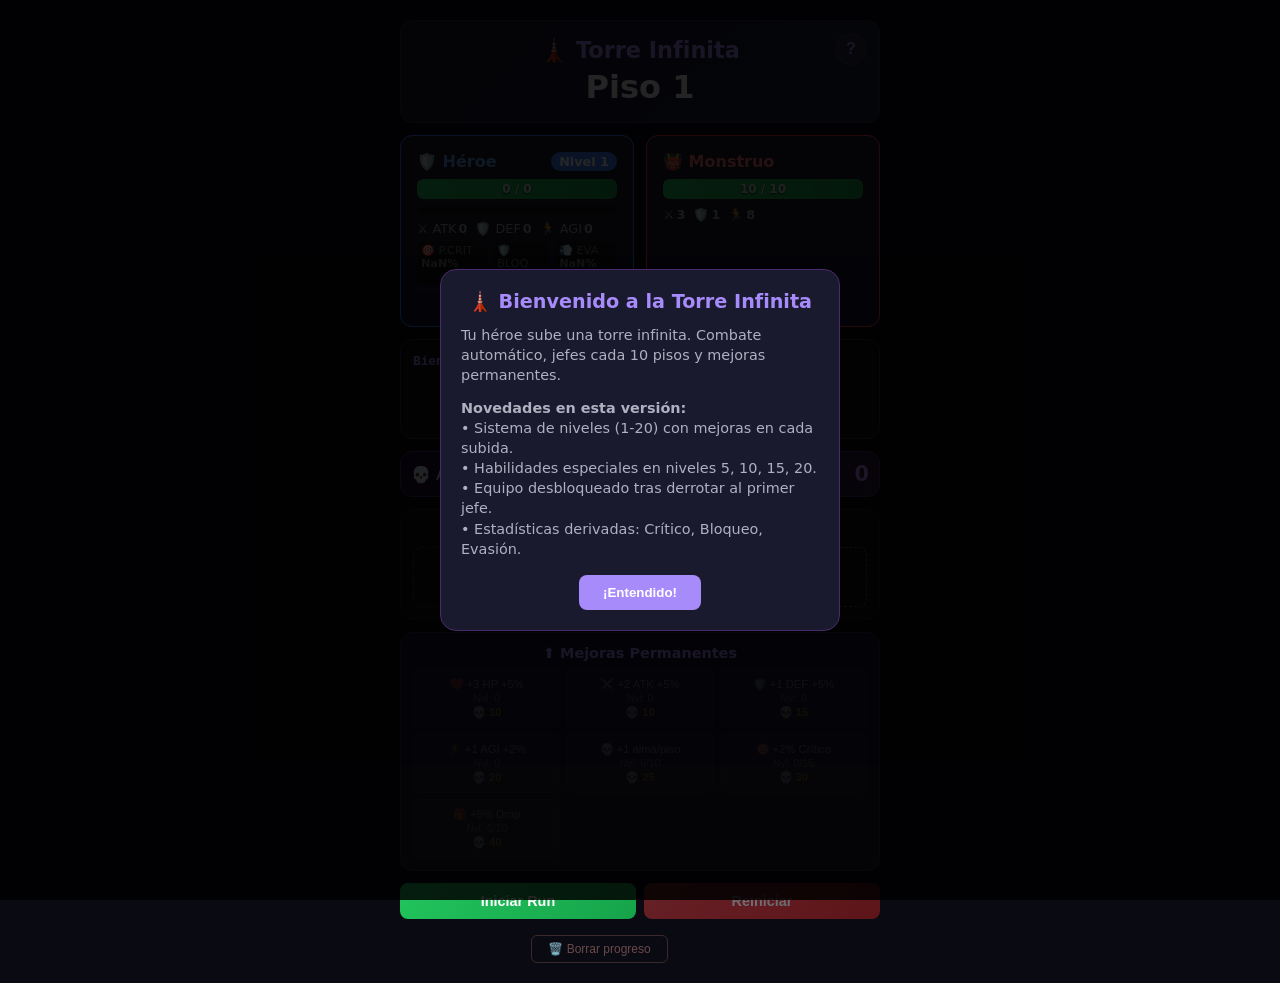
==== commit 7e4313b3: "feat: apply diminishing returns to all derived stats + collapsible advanced panel - Crit, dodge, blo" ====
--- a/index.html
+++ b/index.html
@@ -181,7 +181,23 @@
             flex-wrap: wrap;
             color: #7c3aed;
         }
-        #player-advanced-stats span { background: #1a0a2e; }
+        .advanced-toggle {
+            width: 100%;
+            text-align: center;
+            cursor: pointer;
+            padding: 2px 0;
+            font-size: 0.65rem;
+            color: #6b7280;
+            user-select: none;
+        }
+        .advanced-toggle:hover { color: #a78bfa; }
+        #advanced-stats-content {
+            display: flex;
+            flex-wrap: wrap;
+            gap: 6px;
+            margin-top: 4px;
+        }
+        #advanced-stats-content span { background: #1a0a2e; padding: 2px 4px; border-radius: 4px; }
 
         /* ============================================
            FLOATING NUMBERS
@@ -412,13 +428,18 @@
                     <span>💨 EVA <b id="player-dodge">1%</b></span>
                 </div>
                 <div class="derived-stats" id="player-advanced-stats">
-                    <span>💥 PEN <b id="player-pen">0%</b></span>
-                    <span>💢 CRIT DMG <b id="player-crit-dmg">+50%</b></span>
-                    <span>👑 VS BOSS <b id="player-boss-dmg">+0%</b></span>
-                    <span>💚 REGEN <b id="player-hp-regen">0%</b></span>
-                    <span>🌵 THORNS <b id="player-thorns">0%</b></span>
-                    <span>🧛 LIFESTEAL <b id="player-lifesteal">0%</b></span>
-                    <span>✨ SOULS <b id="player-soul-bonus">+0%</b></span>
+                    <div class="advanced-toggle" onclick="toggleAdvancedStats()">
+                        <span id="advanced-toggle-label">▼ Stats avanzados</span>
+                    </div>
+                    <div id="advanced-stats-content" style="display:none">
+                        <span>💥 PEN <b id="player-pen">0%</b></span>
+                        <span>💢 CRIT DMG <b id="player-crit-dmg">+50%</b></span>
+                        <span>👑 VS BOSS <b id="player-boss-dmg">+0%</b></span>
+                        <span>💚 REGEN <b id="player-hp-regen">0%</b></span>
+                        <span>🌵 THORNS <b id="player-thorns">0%</b></span>
+                        <span>🧛 LIFESTEAL <b id="player-lifesteal">0%</b></span>
+                        <span>✨ SOULS <b id="player-soul-bonus">+0%</b></span>
+                    </div>
                 </div>
             </div>
             <div class="fighter enemy" id="enemy-card">
@@ -582,7 +603,7 @@
                 critCap: 70, critK: 100,
                 dodgeCap: 40, dodgeK: 80,
                 blockCap: 50, blockK: 100,
-                lifestealCap: 25,
+                lifestealCap: 25, lifestealK: 80,
                 // New stat caps with diminishing returns
                 penCap: 50, penK: 100,
                 critDmgBase: 50, critDmgCap: 600, critDmgK: 200,
@@ -759,7 +780,8 @@
         function getDerivedStats(atk, def, agi) {
             const c = BALANCE.combat;
             // Diminishing returns: cap × (stat / (stat + K))
-            const crit = Math.floor(c.critCap * (atk / (atk + c.critK)));
+            // Crit base is now flat 1% (no longer derived from ATK)
+            const crit = 1;
             const block = Math.floor(c.blockCap * (def / (def + c.blockK)));
             const dodge = Math.floor(c.dodgeCap * (agi / (agi + c.dodgeK)));
             return { crit, block, dodge };
@@ -996,14 +1018,16 @@
             const critBonus = metaState.upgrades.crit.level * metaState.upgrades.crit.percent * 100;
             // Equipment multipliers apply over base derived stats
             const baseCrit = derived.crit + critBonus;
-            const totalCrit = Math.min(BALANCE.combat.critCap,
-                Math.floor(baseCrit * (1 + p.critMult / 100)) + (metaState.abilities.includes('precise') ? 15 : 0));
+            const rawCrit = baseCrit * (1 + p.critMult / 100) + (metaState.abilities.includes('precise') ? 15 : 0);
+            const totalCrit = Math.floor(diminishingReturns(rawCrit, BALANCE.combat.critCap, BALANCE.combat.critK));
             const baseDodge = derived.dodge;
-            const totalDodge = Math.min(BALANCE.combat.dodgeCap,
-                Math.floor(baseDodge * (1 + p.dodgeMult / 100)));
-            // Lifesteal: flat from equipment only, capped at 25%
-            const totalLifesteal = Math.min(BALANCE.combat.lifestealCap,
-                p.lifesteal + (metaState.equipment.weapon?.passive?.id === 'lifesteal' ? 5 : 0));
+            const rawDodge = baseDodge * (1 + p.dodgeMult / 100);
+            const totalDodge = Math.floor(diminishingReturns(rawDodge, BALANCE.combat.dodgeCap, BALANCE.combat.dodgeK));
+            // Block: diminishing returns on derived block
+            const totalBlock = Math.floor(diminishingReturns(derived.block, BALANCE.combat.blockCap, BALANCE.combat.blockK));
+            // Lifesteal: diminishing returns on flat equipment + passive
+            const rawLifesteal = p.lifesteal + (metaState.equipment.weapon?.passive?.id === 'lifesteal' ? 5 : 0);
+            const totalLifesteal = diminishingReturns(rawLifesteal, BALANCE.combat.lifestealCap, BALANCE.combat.lifestealK);
 
             // Diminishing returns for percentage stats
             const effPen = diminishingReturns(p.pen || 0, BALANCE.combat.penCap, BALANCE.combat.penK);
@@ -1089,7 +1113,7 @@
                 if (e.isBoss && Math.random() < 0.10) { dmg *= 2; type = 'crit'; }
 
                 // Block check
-                if (Math.random() * 100 < derived.block) {
+                if (Math.random() * 100 < totalBlock) {
                     dmg = Math.floor(dmg * 0.5);
                     type = 'block';
                 }
@@ -1287,12 +1311,17 @@
             document.getElementById('player-def').textContent = p.def;
             document.getElementById('player-agi').textContent = p.agi;
             const critBonus = metaState.upgrades.crit.level * metaState.upgrades.crit.percent * 100;
-            const totalCrit = Math.min(BALANCE.combat.critCap,
-                Math.floor((derived.crit + critBonus) * (1 + p.critMult / 100)));
-            const totalDodge = Math.min(BALANCE.combat.dodgeCap,
-                Math.floor(derived.dodge * (1 + p.dodgeMult / 100)));
+            // Apply diminishing returns consistently with combatTick
+            const rawCrit = (derived.crit + critBonus) * (1 + p.critMult / 100) + (metaState.abilities.includes('precise') ? 15 : 0);
+            const totalCrit = Math.floor(diminishingReturns(rawCrit, BALANCE.combat.critCap, BALANCE.combat.critK));
+            const rawDodge = derived.dodge * (1 + p.dodgeMult / 100);
+            const totalDodge = Math.floor(diminishingReturns(rawDodge, BALANCE.combat.dodgeCap, BALANCE.combat.dodgeK));
+            const totalBlock = Math.floor(diminishingReturns(derived.block, BALANCE.combat.blockCap, BALANCE.combat.blockK));
+            const rawLifesteal = p.lifesteal + (metaState.equipment.weapon?.passive?.id === 'lifesteal' ? 5 : 0);
+            const totalLifesteal = diminishingReturns(rawLifesteal, BALANCE.combat.lifestealCap, BALANCE.combat.lifestealK);
+
             document.getElementById('player-crit').textContent = totalCrit + '%';
-            document.getElementById('player-block').textContent = derived.block + '%';
+            document.getElementById('player-block').textContent = totalBlock + '%';
             document.getElementById('player-dodge').textContent = totalDodge + '%';
 
             // Advanced stats with diminishing returns
@@ -1302,8 +1331,6 @@
             const effThorns = diminishingReturns(p.thorns || 0, BALANCE.combat.thornsCap, BALANCE.combat.thornsK);
             const effHpRegen = diminishingReturns(p.hpRegen || 0, 15, 150);
             const effSoulBonus = diminishingReturns(p.soulBonus || 0, 100, 200);
-            const totalLifesteal = Math.min(BALANCE.combat.lifestealCap,
-                p.lifesteal + (metaState.equipment.weapon?.passive?.id === 'lifesteal' ? 5 : 0));
 
             document.getElementById('player-pen').textContent = effPen.toFixed(1) + '%';
             document.getElementById('player-crit-dmg').textContent = '+' + (BALANCE.combat.critDmgBase + effCritDmg).toFixed(1) + '%';
@@ -1423,6 +1450,17 @@
         }
 
         function showTutorial() { document.getElementById('tutorial-overlay').classList.add('visible'); }
+        function toggleAdvancedStats() {
+            const content = document.getElementById('advanced-stats-content');
+            const label = document.getElementById('advanced-toggle-label');
+            if (content.style.display === 'none') {
+                content.style.display = 'flex';
+                label.textContent = '▲ Stats avanzados';
+            } else {
+                content.style.display = 'none';
+                label.textContent = '▼ Stats avanzados';
+            }
+        }
         function closeTutorial() {
             document.getElementById('tutorial-overlay').classList.remove('visible');
             localStorage.setItem('torre_tutorial_seen', 'true');
